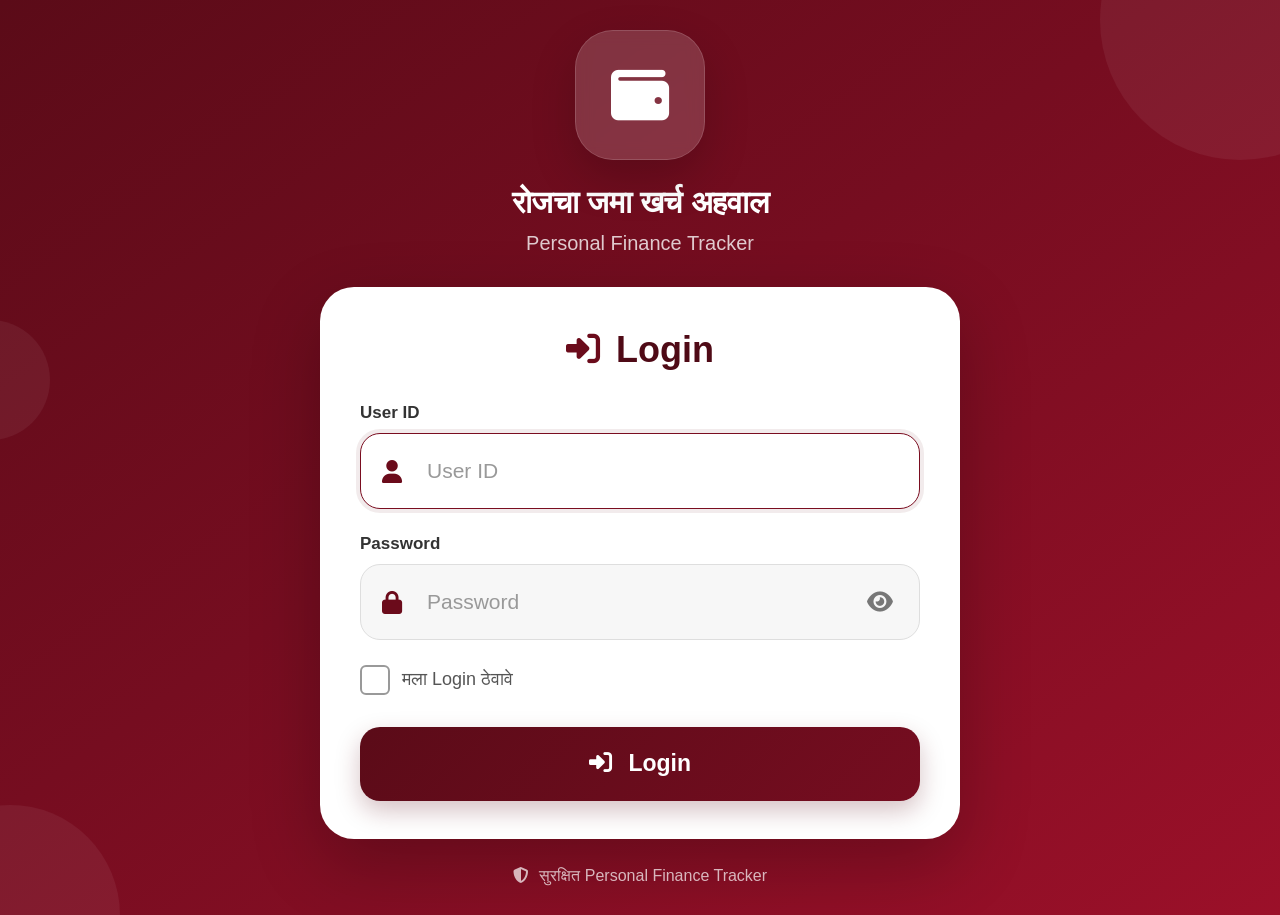
==== index.html @ e356d949 "Change monthBudget to totalBudget in index.html" ====
<!DOCTYPE html>
<html lang="mr">

<head>

    <meta charset="UTF-8">

    <meta name="viewport"
          content="width=device-width, initial-scale=1.0">

    <meta name="theme-color"
          content="#5b0b18">

    <meta name="description"
          content="रोजचा जमा खर्च अहवाल - Personal Finance Tracker">

    <title>रोजचा जमा खर्च अहवाल</title>

    <!-- Font Awesome -->
    <link rel="stylesheet"
          href="https://cdnjs.cloudflare.com/ajax/libs/font-awesome/6.5.2/css/all.min.css">

    <!-- CSS -->
    <link rel="stylesheet"
          href="style.css">

    <!-- PWA Manifest -->
    <link rel="manifest"
          href="manifest.json">

    <meta name="theme-color"
          content="#5b0b18">

    <meta name="mobile-web-app-capable"
          content="yes">

    <meta name="apple-mobile-web-app-capable"
          content="yes">

    <meta name="apple-mobile-web-app-status-bar-style"
          content="default">

    <meta name="apple-mobile-web-app-title"
          content="जमा खर्च">

</head>


<body>


<!-- =====================================================
     HEADER
===================================================== -->

<header class="app-header">

    <div class="header-brand">

        <div class="app-logo">

            <i class="fa-solid fa-wallet"></i>

        </div>

        <div>

            <h1>रोजचा जमा खर्च अहवाल</h1>

            <p>वैभव विनायक ठोंबरे</p>

        </div>

    </div>


    <button class="notification-btn"
            onclick="openReminder()">

        <i class="fa-solid fa-bell"></i>

        <span id="notificationDot"></span>

    </button>

</header>



<!-- =====================================================
     MAIN
===================================================== -->

<main class="container">


    <!-- =================================================
         DATE
    ================================================== -->

    <section class="date-card">

        <div>

            <span class="small-label">
                आज
            </span>

            <h2 id="todayDate">
                --
            </h2>

        </div>


        <div class="date-icon">

            <i class="fa-solid fa-calendar-day"></i>

        </div>

    </section>



    <!-- =================================================
         TOTAL BALANCE
    ================================================== -->

    <section class="balance-card">

        <div class="balance-header">

            <span>
                एकूण शिल्लक
            </span>

            <button onclick="toggleBalance()"
                    class="eye-btn">

                <i id="balanceEye"
                   class="fa-solid fa-eye">
                </i>

            </button>

        </div>


        <div id="totalBalance"
             class="balance-value">

            ₹0.00

        </div>


        <div class="balance-row">

            <div>

                <span>
                    <i class="fa-solid fa-arrow-down"></i>
                    एकूण जमा
                </span>

                <strong id="totalIncome">
                    ₹0.00
                </strong>

            </div>


            <div>

                <span>
                    <i class="fa-solid fa-arrow-up"></i>
                    एकूण खर्च
                </span>

                <strong id="totalExpense">
                    ₹0.00
                </strong>

            </div>

        </div>

    </section>



    <!-- =================================================
         TODAY REPORT
    ================================================== -->

    <h3 class="section-title">
        आजचा अहवाल
    </h3>


    <section class="summary-grid">

        <div class="summary-card expense-card">

            <div class="summary-icon">

                <i class="fa-solid fa-arrow-up"></i>

            </div>

            <div>

                <span>
                    आजचा खर्च
                </span>

                <strong id="todayExpense">
                    ₹0.00
                </strong>

            </div>

        </div>


l
        <div class="summary-card budget-card">

            <div class="summary-icon">

                <i class="fa-solid fa-chart-pie"></i>

            </div>

            <div>

                <span>
                    या महिन्याचा Budget
                </span>

                <strong id="totalBudget">
                ₹0.00
            </strong>

            </div>

        </div>

    </section>



    <!-- =================================================
         MONTHLY BUDGET
    ================================================== -->

    <section class="budget-card">

        <div class="card-heading">

            <div>

                <span class="small-label">
                    चालू महिना
                </span>

                <h3>
                    मासिक बजेट
                </h3>

            </div>

            <i class="fa-solid fa-wallet"></i>

        </div>


        <div class="budget-numbers">

            <div>

                <span>
                    Budget
                </span>

                <strong id="budgetAmount">
                    ₹0
                </strong>

            </div>


            <div>

                <span>
                    खर्च
                </span>

                <strong id="budgetSpent">
                    ₹0
                </strong>

            </div>


            <div>

                <span>
                    बाकी
                </span>

                <strong id="budgetRemaining">
                    ₹0
                </strong>

            </div>

        </div>


        <div class="progress-container">

            <div id="budgetProgress"
                 class="progress-bar">

            </div>

        </div>


        <div class="budget-footer">

            <span id="budgetPercentage">
                0% वापरले
            </span>

            <button onclick="goToBudget()">

                Budget पहा

                <i class="fa-solid fa-chevron-right"></i>

            </button>

        </div>

    </section>



    <!-- =================================================
         QUICK ACTIONS
    ================================================== -->

    <h3 class="section-title">
        जलद नोंद
    </h3>


    <section class="quick-actions">


        <button class="quick-btn income-btn"
                onclick="goToIncome()">

            <i class="fa-solid fa-plus"></i>

            <span>
                जमा नोंदवा
            </span>

        </button>


        <button class="quick-btn expense-btn"
                onclick="goToExpense()">

            <i class="fa-solid fa-minus"></i>

            <span>
                खर्च नोंदवा
            </span>

        </button>


        <button class="quick-btn budget-btn"
                onclick="goToBudget()">

            <i class="fa-solid fa-bullseye"></i>

            <span>
                Budget ठरवा
            </span>

        </button>
<!-- WORK PLAN -->

<button class="quick-btn work-plan-btn"
        onclick="goToWorkPlan()">

    <i class="fa-solid fa-calendar-check"></i>

    <span>
        Work Plan
    </span>

</button>
    </section>



    <!-- =================================================
         ACCOUNTS
    ================================================== -->

    <div class="section-heading">

        <h3 class="section-title">
            माझी खाती
        </h3>

        <button onclick="goToAccounts()">

            सर्व पहा

            <i class="fa-solid fa-chevron-right"></i>

        </button>

    </div>


    <section id="accountSummary"
             class="account-grid">

        <div class="empty-card">

            <i class="fa-solid fa-building-columns"></i>

            <p>
                खाते जोडलेले नाही.
            </p>

            <button onclick="goToAccounts()">
                खाते जोडा
            </button>

        </div>

    </section>



    <!-- =================================================
         RECENT TRANSACTIONS
    ================================================== -->

    <div class="section-heading">

        <h3 class="section-title">
            अलीकडील व्यवहार
        </h3>

        <button onclick="goToTransactions()">

            सर्व पहा

            <i class="fa-solid fa-chevron-right"></i>

        </button>

    </div>


    <section id="recentTransactions"
             class="transactions-list">

        <div class="empty-card">

            <i class="fa-solid fa-receipt"></i>

            <p>
                अजून कोणतेही व्यवहार नाहीत.
            </p>

        </div>

    </section>



    <!-- =================================================
         REMINDER
    ================================================== -->

    <section id="reminderCard"
             class="reminder-card">

        <div class="reminder-icon">

            <i class="fa-solid fa-bell"></i>

        </div>


        <div class="reminder-content">

            <strong>
                आजचा खर्च नोंदवला का?
            </strong>

            <p>
                रोजचा खर्च वेळेवर नोंदवा.
            </p>

        </div>


        <button onclick="goToExpense()">
            नोंदवा
        </button>

    </section>


</main>



<!--
    App Owner
    वैभव विनायक ठोंबरे
-->



<!-- =====================================================
     BOTTOM NAVIGATION
===================================================== -->

<nav class="bottom-nav">


    <button class="nav-item active"
            onclick="goHome()">

        <i class="fa-solid fa-house"></i>

        <span>
            मुख्यपृष्ठ
        </span>

    </button>


    <!-- BUDGET -->

    <button class="nav-item"
            onclick="goToBudget()">

        <i class="fa-solid fa-bullseye"></i>

        <span>
            Budget
        </span>

    </button>


    <!-- ADD -->

    <button class="nav-add"
            onclick="showAddMenu()">

        <i class="fa-solid fa-plus"></i>

    </button>


    <!-- REPORT -->

    <button class="nav-item"
            onclick="goToReports()">

        <i class="fa-solid fa-chart-pie"></i>

        <span>
            Report
        </span>

    </button>


    <!-- SETTINGS -->

    <button class="nav-item"
            onclick="goToSettings()">

        <i class="fa-solid fa-gear"></i>

        <span>
            सेटिंग
        </span>

    </button>


</nav>



<!-- =====================================================
     ADD MENU
===================================================== -->

<div id="addMenu"
     class="add-menu-overlay"
     onclick="closeAddMenu(event)">


    <div class="add-menu"
         onclick="event.stopPropagation()">


        <div class="add-menu-header">

            <h3>
                नवीन नोंद
            </h3>

            <button onclick="closeAddMenu()">

                <i class="fa-solid fa-xmark"></i>

            </button>

        </div>


        <button class="menu-income"
                onclick="goToIncome()">

            <i class="fa-solid fa-arrow-down"></i>

            जमा नोंदवा

        </button>


        <button class="menu-expense"
                onclick="goToExpense()">

            <i class="fa-solid fa-arrow-up"></i>

            खर्च नोंदवा

        </button>


    </div>

</div>



<!-- =====================================================
     APP JS
===================================================== -->

<script src="app.js"></script>
<script>

function goToWorkPlan() {
    window.location.href = "work-plan.html";
}

</script>

</body>

</html>
---- style.css ----
/* =====================================================
   रोजचा जमा खर्च अहवाल
   MAIN STYLE
===================================================== */

:root {

    --primary: #5b0b18;
    --primary-dark: #3f0710;
    --primary-light: #8a1a2a;

    --income: #16803c;
    --expense: #c62828;
    --saving: #1565c0;
    --budget: #7b1fa2;

    --bg: #f6f6f8;
    --white: #ffffff;

    --text: #222;
    --muted: #777;

    --border: #e7e7e7;

    --shadow:
        0 4px 15px rgba(0,0,0,0.08);

}


* {

    box-sizing: border-box;

    margin: 0;

    padding: 0;

}


body {

    font-family:
        "Noto Sans Devanagari",
        "Noto Sans",
        Arial,
        sans-serif;

    background: var(--bg);

    color: var(--text);

    padding-bottom: 85px;

}


button {

    font-family: inherit;

    cursor: pointer;

    border: none;

}


.container {

    width: 100%;

    max-width: 900px;

    margin: auto;

    padding: 15px;

}



/* =====================================================
   HEADER
===================================================== */

.app-header {

    background: var(--primary);

    color: white;

    min-height: 70px;

    padding: 12px 16px;

    display: flex;

    align-items: center;

    justify-content: space-between;

    position: sticky;

    top: 0;

    z-index: 100;

    box-shadow:
        0 3px 10px rgba(0,0,0,0.18);

}


.header-brand {

    display: flex;

    align-items: center;

    gap: 12px;

}


.app-logo {

    width: 45px;

    height: 45px;

    border-radius: 12px;

    background: rgba(255,255,255,0.15);

    display: flex;

    align-items: center;

    justify-content: center;

    font-size: 22px;

}


.header-brand h1 {

    font-size: 18px;

    line-height: 1.3;

}


.header-brand p {

    font-size: 11px;

    opacity: 0.8;

}


.notification-btn {

    width: 42px;

    height: 42px;

    border-radius: 50%;

    color: white;

    background: rgba(255,255,255,0.12);

    font-size: 18px;

    position: relative;

}


#notificationDot {

    position: absolute;

    top: 7px;

    right: 8px;

    width: 8px;

    height: 8px;

    background: #ff5252;

    border-radius: 50%;

    display: none;

}



/* =====================================================
   DATE CARD
===================================================== */

.date-card {

    background: white;

    border-radius: 16px;

    padding: 16px;

    margin-bottom: 15px;

    display: flex;

    align-items: center;

    justify-content: space-between;

    box-shadow: var(--shadow);

}


.small-label {

    color: var(--muted);

    font-size: 12px;

}


.date-card h2 {

    font-size: 18px;

    margin-top: 3px;

}


.date-icon {

    width: 45px;

    height: 45px;

    border-radius: 12px;

    background: #f4e9eb;

    color: var(--primary);

    display: flex;

    align-items: center;

    justify-content: center;

    font-size: 20px;

}



/* =====================================================
   BALANCE CARD
===================================================== */

.balance-card {

    background:
        linear-gradient(
            135deg,
            var(--primary),
            var(--primary-light)
        );

    color: white;

    border-radius: 20px;

    padding: 20px;

    box-shadow: var(--shadow);

}


.balance-header {

    display: flex;

    justify-content: space-between;

    align-items: center;

    font-size: 14px;

}


.eye-btn {

    background: transparent;

    color: white;

    font-size: 17px;

}


.balance-value {

    font-size: 32px;

    font-weight: 700;

    margin: 10px 0 18px;

}


.balance-row {

    display: grid;

    grid-template-columns: 1fr 1fr;

    gap: 10px;

}


.balance-row div {

    background: rgba(255,255,255,0.12);

    border-radius: 12px;

    padding: 10px;

}


.balance-row span {

    display: block;

    font-size: 11px;

    opacity: 0.85;

}


.balance-row strong {

    display: block;

    margin-top: 4px;

    font-size: 15px;

}



/* =====================================================
   SECTION TITLE
===================================================== */

.section-title {

    font-size: 17px;

    margin: 20px 0 10px;

}


.section-heading {

    display: flex;

    align-items: center;

    justify-content: space-between;

}


.section-heading .section-title {

    margin-bottom: 10px;

}


.section-heading button {

    background: transparent;

    color: var(--primary);

    font-size: 12px;

}



/* =====================================================
   SUMMARY GRID
===================================================== */

.summary-grid {

    display: grid;

    grid-template-columns:
        repeat(2, 1fr);

    gap: 12px;

}


.summary-card {

    background: white;

    border-radius: 16px;

    padding: 14px;

    display: flex;

    align-items: center;

    gap: 10px;

    box-shadow: var(--shadow);

}


.summary-icon {

    width: 40px;

    height: 40px;

    border-radius: 11px;

    display: flex;

    align-items: center;

    justify-content: center;

}


.summary-card span {

    display: block;

    color: var(--muted);

    font-size: 11px;

}


.summary-card strong {

    display: block;

    margin-top: 4px;

    font-size: 16px;

}


.income-card .summary-icon {

    background: #e8f5ed;

    color: var(--income);

}


.expense-card .summary-icon {

    background: #fdeaea;

    color: var(--expense);

}


.saving-card .summary-icon {

    background: #e8f0fc;

    color: var(--saving);

}


.budget-card .summary-icon {

    background: #f3e8f8;

    color: var(--budget);

}



/* =====================================================
   MONTHLY BUDGET
===================================================== */

.budget-card {

    background: white;

    border-radius: 18px;

    padding: 17px;

    margin-top: 20px;

    box-shadow: var(--shadow);

}


.card-heading {

    display: flex;

    justify-content: space-between;

    align-items: center;

}


.card-heading h3 {

    font-size: 18px;

    margin-top: 2px;

}


.card-heading > i {

    font-size: 24px;

    color: var(--budget);

}


.budget-numbers {

    display: grid;

    grid-template-columns:
        repeat(3, 1fr);

    gap: 8px;

    margin: 18px 0;

}


.budget-numbers div {

    background: #f8f8f8;

    padding: 10px;

    border-radius: 10px;

}


.budget-numbers span {

    display: block;

    color: var(--muted);

    font-size: 11px;

}


.budget-numbers strong {

    display: block;

    margin-top: 4px;

    font-size: 14px;

}


.progress-container {

    width: 100%;

    height: 9px;

    background: #eee;

    border-radius: 20px;

    overflow: hidden;

}


.progress-bar {

    width: 0%;

    height: 100%;

    background: var(--budget);

    border-radius: 20px;

    transition: width 0.3s;

}


.budget-footer {

    display: flex;

    justify-content: space-between;

    align-items: center;

    margin-top: 10px;

    font-size: 11px;

    color: var(--muted);

}


.budget-footer button {

    background: transparent;

    color: var(--primary);

    font-weight: 600;

}



/* =====================================================
   QUICK ACTIONS
===================================================== */

.quick-actions {

    display: grid;

    grid-template-columns:
        repeat(3, 1fr);

    gap: 10px;

}


.quick-btn {

    min-height: 85px;

    border-radius: 16px;

    background: white;

    box-shadow: var(--shadow);

    display: flex;

    flex-direction: column;

    align-items: center;

    justify-content: center;

    gap: 8px;

    font-size: 13px;

    font-weight: 600;

}


.quick-btn i {

    font-size: 23px;

}


.income-btn {

    color: var(--income);

}


.expense-btn {

    color: var(--expense);

}


.budget-btn {

    color: var(--budget);

}



/* =====================================================
   ACCOUNTS
===================================================== */

.account-grid {

    display: grid;

    grid-template-columns:
        repeat(2, 1fr);

    gap: 10px;

}


.account-card {

    background: white;

    padding: 14px;

    border-radius: 15px;

    box-shadow: var(--shadow);

}


.account-card .account-name {

    font-size: 13px;

    color: var(--muted);

}


.account-card .account-balance {

    font-size: 18px;

    font-weight: 700;

    margin-top: 5px;

}


.empty-card {

    background: white;

    border-radius: 16px;

    padding: 25px;

    text-align: center;

    box-shadow: var(--shadow);

    grid-column: 1 / -1;

}


.empty-card i {

    font-size: 30px;

    color: #aaa;

    margin-bottom: 10px;

}


.empty-card p {

    color: var(--muted);

    font-size: 13px;

    margin-bottom: 12px;

}


.empty-card button {

    background: var(--primary);

    color: white;

    padding: 9px 15px;

    border-radius: 8px;

}



/* =====================================================
   TRANSACTIONS
===================================================== */

.transactions-list {

    display: flex;

    flex-direction: column;

    gap: 8px;

}


.transaction-item {

    background: white;

    border-radius: 14px;

    padding: 12px;

    display: flex;

    align-items: center;

    gap: 10px;

    box-shadow: var(--shadow);

}


.transaction-icon {

    width: 40px;

    height: 40px;

    border-radius: 10px;

    display: flex;

    align-items: center;

    justify-content: center;

}


.transaction-details {

    flex: 1;

}


.transaction-details strong {

    display: block;

    font-size: 13px;

}


.transaction-details span {

    display: block;

    font-size: 10px;

    color: var(--muted);

    margin-top: 3px;

}


.transaction-amount {

    font-size: 14px;

    font-weight: 700;

}



/* =====================================================
   REMINDER
===================================================== */

.reminder-card {

    margin-top: 20px;

    background: #fff7e6;

    border: 1px solid #f4dca7;

    border-radius: 16px;

    padding: 14px;

    display: flex;

    align-items: center;

    gap: 10px;

}


.reminder-icon {

    width: 42px;

    height: 42px;

    border-radius: 12px;

    background: #ffe5a8;

    color: #a66a00;

    display: flex;

    align-items: center;

    justify-content: center;

}


.reminder-content {

    flex: 1;

}


.reminder-content strong {

    display: block;

    font-size: 13px;

}


.reminder-content p {

    color: #777;

    font-size: 11px;

    margin-top: 3px;

}


.reminder-card button {

    background: var(--primary);

    color: white;

    border-radius: 8px;

    padding: 8px 12px;

    font-size: 11px;

}



/* =====================================================
   BOTTOM NAVIGATION
===================================================== */

.bottom-nav {

    position: fixed;

    bottom: 0;

    left: 0;

    right: 0;

    height: 70px;

    background: white;

    border-top: 1px solid var(--border);

    display: grid;

    grid-template-columns:
        1fr 1fr 1fr 1fr 1fr;

    align-items: center;

    z-index: 200;

}


.nav-item {

    background: transparent;

    color: #777;

    display: flex;

    flex-direction: column;

    align-items: center;

    justify-content: center;

    gap: 4px;

    font-size: 10px;

}


.nav-item i {

    font-size: 18px;

}


.nav-item.active {

    color: var(--primary);

}


.nav-add {

    width: 52px;

    height: 52px;

    border-radius: 50%;

    background: var(--primary);

    color: white;

    margin: auto;

    font-size: 22px;

    box-shadow:
        0 5px 15px rgba(91,11,24,0.35);

}



/* =====================================================
   ADD MENU
===================================================== */

.add-menu-overlay {

    position: fixed;

    inset: 0;

    background: rgba(0,0,0,0.45);

    display: none;

    align-items: flex-end;

    justify-content: center;

    z-index: 500;

}


.add-menu-overlay.show {

    display: flex;

}


.add-menu {

    background: white;

    width: 100%;

    max-width: 500px;

    border-radius:
        22px 22px 0 0;

    padding: 20px;

    animation:
        slideUp 0.25s ease;

}


@keyframes slideUp {

    from {

        transform: translateY(100%);

    }

    to {

        transform: translateY(0);

    }

}


.add-menu-header {

    display: flex;

    justify-content: space-between;

    align-items: center;

    margin-bottom: 15px;

}


.add-menu-header h3 {

    font-size: 18px;

}


.add-menu-header button {

    background: #f3f3f3;

    width: 35px;

    height: 35px;

    border-radius: 50%;

}


.add-menu > button {

    width: 100%;

    padding: 15px;

    border-radius: 12px;

    margin-top: 8px;

    font-size: 15px;

    font-weight: 600;

}


.menu-income {

    background: #eaf6ee;

    color: var(--income);

}


.menu-expense {

    background: #fdeaea;

    color: var(--expense);

}



/* =====================================================
   MOBILE
===================================================== */

@media (max-width: 480px) {


    .header-brand h1 {

        font-size: 16px;

    }


    .header-brand p {

        font-size: 10px;

    }


    .balance-value {

        font-size: 28px;

    }


    .summary-card {

        padding: 11px;

    }


    .summary-card strong {

        font-size: 14px;

    }


    .quick-btn {

        min-height: 75px;

        font-size: 11px;

    }


}



/* =====================================================
   TABLET / DESKTOP
===================================================== */

@media (min-width: 700px) {


    .summary-grid {

        grid-template-columns:
            repeat(4, 1fr);

    }


    .account-grid {

        grid-template-columns:
            repeat(3, 1fr);

    }


    .container {

        padding: 25px;

    }

}

/* =====================================================
   INCOME PAGE
===================================================== */

.form-container {

    width: 100%;
    max-width: 650px;
    margin: auto;
    padding: 18px;

}


.page-intro {

    background: white;
    border-radius: 18px;
    padding: 16px;
    display: flex;
    align-items: center;
    gap: 12px;
    box-shadow: var(--shadow);
    margin-bottom: 15px;

}


.page-intro h2 {

    font-size: 19px;

}


.page-intro p {

    color: var(--muted);
    font-size: 12px;
    margin-top: 3px;

}


.page-intro-icon {

    width: 50px;
    height: 50px;
    border-radius: 14px;
    display: flex;
    align-items: center;
    justify-content: center;
    font-size: 22px;

}


.income-intro {

    background: #e8f5ed;
    color: var(--income);

}


.income-summary {

    display: grid;
    grid-template-columns: repeat(3, 1fr);
    gap: 8px;
    margin-bottom: 15px;

}


.income-summary > div {

    background: white;
    border-radius: 14px;
    padding: 12px;
    box-shadow: var(--shadow);

}


.income-summary span {

    display: block;
    color: var(--muted);
    font-size: 10px;

}


.income-summary strong {

    display: block;
    color: var(--income);
    font-size: 14px;
    margin-top: 5px;

}


.form-card {

    background: white;
    border-radius: 18px;
    padding: 18px;
    box-shadow: var(--shadow);

}


.form-group {

    margin-bottom: 17px;

}


.form-group label {

    display: block;
    font-size: 13px;
    font-weight: 600;
    margin-bottom: 7px;

}


.form-group label i {

    color: var(--primary);
    margin-right: 5px;

}


.form-group label span {

    color: var(--expense);

}


.form-group input,
.form-group select,
.form-group textarea {

    width: 100%;
    border: 1px solid var(--border);
    border-radius: 10px;
    padding: 12px;
    font-family: inherit;
    font-size: 14px;
    background: white;
    outline: none;

}


.form-group input:focus,
.form-group select:focus,
.form-group textarea:focus {

    border-color: var(--primary);

}


.amount-input {

    display: flex;
    align-items: center;
    border: 1px solid var(--border);
    border-radius: 10px;
    overflow: hidden;

}


.amount-input span {

    padding-left: 13px;
    font-weight: 700;
    color: var(--income);

}


.amount-input input {

    border: none;
    border-radius: 0;

}


.form-group small {

    display: block;
    color: var(--muted);
    font-size: 10px;
    margin-top: 5px;

}


.save-income-btn {

    width: 100%;
    background: var(--income);
    color: white;
    padding: 14px;
    border-radius: 11px;
    font-size: 15px;
    font-weight: 700;
    margin-top: 5px;

}


.reset-btn {

    width: 100%;
    background: #f3f3f3;
    color: #555;
    padding: 12px;
    border-radius: 11px;
    font-size: 13px;
    margin-top: 8px;

}


.last-saved {

    background: #eaf7ee;
    border: 1px solid #b9e2c6;
    border-radius: 14px;
    margin-top: 15px;
    padding: 13px;
    display: flex;
    align-items: center;
    gap: 10px;
    color: var(--income);

}


.last-saved > i {

    font-size: 25px;

}


.last-saved strong {

    display: block;
    font-size: 13px;

}


.last-saved p {

    color: #666;
    font-size: 11px;
    margin-top: 3px;

}


.income-add {

    background: var(--income);

}


@media (max-width: 480px) {

    .income-summary {

        grid-template-columns: 1fr;

    }

}
/* =====================================================
   EXPENSE PAGE
===================================================== */

.expense-intro {

    background: #fdeaea;
    color: var(--expense);

}


.expense-summary {

    display: grid;
    grid-template-columns: repeat(3, 1fr);
    gap: 8px;
    margin-bottom: 15px;

}


.expense-summary > div {

    background: white;
    border-radius: 14px;
    padding: 12px;
    box-shadow: var(--shadow);

}


.expense-summary span {

    display: block;
    color: var(--muted);
    font-size: 10px;

}


.expense-summary strong {

    display: block;
    color: var(--expense);
    font-size: 14px;
    margin-top: 5px;

}


.expense-rupee {

    color: var(--expense) !important;

}


.save-expense-btn {

    width: 100%;
    background: var(--expense);
    color: white;
    padding: 14px;
    border-radius: 11px;
    font-size: 15px;
    font-weight: 700;
    margin-top: 5px;

}


.expense-last-saved {

    background: #fff0f0;
    border-color: #efb8b8;
    color: var(--expense);

}


.expense-add {

    background: var(--expense);

}


@media (max-width: 480px) {

    .expense-summary {

        grid-template-columns: 1fr;

    }

}
/* =====================================================
   ACCOUNTS PAGE
===================================================== */

.account-intro {

    background: #f1e9fb;
    color: #6a3d9a;

}


.account-total-card {

    background: white;
    border-radius: 18px;
    padding: 18px;
    text-align: center;
    box-shadow: var(--shadow);
    margin-bottom: 15px;

}


.account-total-card span {

    display: block;
    color: var(--muted);
    font-size: 12px;

}


.account-total-card strong {

    display: block;
    color: var(--primary);
    font-size: 27px;
    margin-top: 7px;

}


.add-account-btn {

    width: 100%;
    border: none;
    background: var(--primary);
    color: white;
    padding: 14px;
    border-radius: 12px;
    font-size: 14px;
    font-weight: 700;
    margin-bottom: 15px;

}


.add-account-btn i {

    margin-right: 7px;

}


.account-form-card {

    margin-bottom: 18px;

}


.form-section-title {

    display: flex;
    justify-content: space-between;
    align-items: center;
    margin-bottom: 18px;

}


.form-section-title h3 {

    font-size: 16px;

}


.close-form-btn {

    border: none;
    background: #f5f5f5;
    width: 34px;
    height: 34px;
    border-radius: 50%;
    color: #555;

}


.save-account-btn {

    width: 100%;
    background: var(--primary);
    color: white;
    padding: 14px;
    border-radius: 11px;
    font-size: 14px;
    font-weight: 700;

}


.accounts-section {

    margin-top: 18px;

}


.section-heading {

    display: flex;
    justify-content: space-between;
    align-items: center;
    margin-bottom: 10px;

}


.section-heading h3 {

    font-size: 15px;

}


.section-heading h3 i {

    color: var(--primary);
    margin-right: 5px;

}


.section-heading span {

    font-size: 11px;
    color: var(--muted);

}


.accounts-list {

    display: flex;
    flex-direction: column;
    gap: 12px;

}


.account-card {

    background: white;
    border-radius: 17px;
    padding: 15px;
    box-shadow: var(--shadow);

}


.account-card-top {

    display: flex;
    align-items: center;
    gap: 11px;

}


.account-icon {

    width: 45px;
    height: 45px;
    border-radius: 13px;
    background: #f4edf8;
    color: var(--primary);
    display: flex;
    align-items: center;
    justify-content: center;
    font-size: 19px;
    flex-shrink: 0;

}


.account-info {

    flex: 1;
    min-width: 0;

}


.account-info h3 {

    font-size: 14px;
    margin-bottom: 3px;

}


.account-info span {

    font-size: 10px;
    color: var(--muted);

}


.account-actions {

    display: flex;
    gap: 5px;

}


.account-actions button {

    width: 32px;
    height: 32px;
    border: none;
    border-radius: 8px;
    background: #f5f5f5;
    color: #555;

}


.account-actions button:hover {

    background: #eee;

}


.account-balance {

    margin-top: 14px;
    padding-top: 12px;
    border-top: 1px solid #eee;

}


.account-balance span {

    display: block;
    color: var(--muted);
    font-size: 10px;

}


.account-balance strong {

    display: block;
    font-size: 21px;
    margin-top: 3px;

}


.account-balance strong.positive {

    color: var(--income);

}


.account-balance strong.negative {

    color: var(--expense);

}


.account-card-bottom {

    display: flex;
    justify-content: space-between;
    gap: 10px;
    margin-top: 10px;
    font-size: 9px;
    color: var(--muted);

}


.account-card-bottom span:last-child {

    text-align: right;

}


.empty-accounts {

    background: white;
    border-radius: 17px;
    padding: 35px 20px;
    text-align: center;
    box-shadow: var(--shadow);

}


.empty-accounts i {

    font-size: 35px;
    color: #bbb;
    margin-bottom: 12px;

}


.empty-accounts h3 {

    font-size: 14px;

}


.empty-accounts p {

    color: var(--muted);
    font-size: 11px;
    margin-top: 5px;

}


.account-add {

    background: var(--primary);

}

/* =====================================================
   TRANSACTIONS PAGE
===================================================== */

.transaction-intro {

    background: #f2eafa;
    color: var(--primary);

}


.transaction-summary {

    display: grid;
    grid-template-columns: repeat(3, 1fr);
    gap: 8px;
    margin-bottom: 15px;

}


.transaction-summary-card {

    background: white;
    border-radius: 14px;
    padding: 12px;
    box-shadow: var(--shadow);

}


.transaction-summary-card span {

    display: block;
    font-size: 10px;
    color: var(--muted);

}


.transaction-summary-card strong {

    display: block;
    font-size: 14px;
    margin-top: 5px;

}


.income-summary strong {

    color: var(--income);

}


.expense-summary-card strong {

    color: var(--expense);

}


.balance-summary strong {

    color: var(--primary);

}


.transaction-filter-card {

    background: white;
    border-radius: 17px;
    padding: 15px;
    box-shadow: var(--shadow);
    margin-bottom: 18px;

}


.transaction-filter-actions {

    display: flex;
    gap: 8px;
    margin-top: 5px;

}


.apply-filter-btn,
.clear-filter-btn {

    flex: 1;
    border: none;
    padding: 12px;
    border-radius: 10px;
    font-size: 12px;
    font-weight: 700;

}


.apply-filter-btn {

    background: var(--primary);
    color: white;

}


.clear-filter-btn {

    background: #f2f2f2;
    color: #555;

}


.transaction-result-header {

    display: flex;
    justify-content: space-between;
    align-items: center;
    margin-bottom: 10px;

}


.transaction-result-header h3 {

    font-size: 15px;

}


.transaction-result-header h3 i {

    color: var(--primary);
    margin-right: 5px;

}


.transaction-result-header span {

    color: var(--muted);
    font-size: 10px;

}


.transactions-list {

    display: flex;
    flex-direction: column;
    gap: 10px;

}


.transaction-card {

    background: white;
    border-radius: 15px;
    padding: 13px;
    box-shadow: var(--shadow);

}


.transaction-card-top {

    display: flex;
    align-items: center;
    gap: 10px;

}


.transaction-type-icon {

    width: 42px;
    height: 42px;
    border-radius: 12px;
    display: flex;
    align-items: center;
    justify-content: center;
    flex-shrink: 0;

}


.transaction-type-icon.income {

    background: #e8f7ed;
    color: var(--income);

}


.transaction-type-icon.expense {

    background: #fdeaea;
    color: var(--expense);

}


.transaction-info {

    flex: 1;
    min-width: 0;

}


.transaction-info h4 {

    font-size: 13px;
    margin-bottom: 3px;

}


.transaction-info p {

    font-size: 10px;
    color: var(--muted);
    margin: 2px 0;

}


.transaction-amount {

    text-align: right;

}


.transaction-amount strong {

    display: block;
    font-size: 14px;

}


.transaction-amount strong.income {

    color: var(--income);

}


.transaction-amount strong.expense {

    color: var(--expense);

}


.transaction-date {

    font-size: 9px;
    color: var(--muted);
    margin-top: 4px;

}


.transaction-card-bottom {

    border-top: 1px solid #eee;
    margin-top: 10px;
    padding-top: 8px;
    display: flex;
    justify-content: space-between;
    gap: 10px;
    font-size: 9px;
    color: var(--muted);

}


.transaction-actions {

    display: flex;
    gap: 5px;

}


.transaction-actions button {

    border: none;
    width: 30px;
    height: 30px;
    border-radius: 8px;
    background: #f4f4f4;

}


.transaction-actions .delete-btn {

    color: var(--expense);

}


.empty-transactions {

    background: white;
    border-radius: 17px;
    padding: 35px 20px;
    text-align: center;
    box-shadow: var(--shadow);

}


.empty-transactions i {

    font-size: 35px;
    color: #bbb;
    margin-bottom: 12px;

}


.empty-transactions h3 {

    font-size: 14px;

}


.empty-transactions p {

    color: var(--muted);
    font-size: 11px;
    margin-top: 5px;

}


.quick-add-menu {

    position: fixed;
    right: 18px;
    bottom: 75px;
    z-index: 100;

}


.quick-add-menu button {

    display: block;
    width: 145px;
    border: none;
    background: white;
    padding: 12px;
    margin-top: 7px;
    border-radius: 10px;
    box-shadow: var(--shadow);
    text-align: left;
    font-size: 12px;

}


.quick-add-menu button i {

    margin-right: 7px;

}


@media (max-width: 480px) {

    .transaction-summary {

        grid-template-columns: 1fr;

    }

}
/* =====================================================
   MONTHLY BUDGET
===================================================== */

.budget-intro {

    background: #f1e9fb;
    color: var(--primary);

}


.budget-month-card {

    background: white;
    border-radius: 17px;
    padding: 15px;
    box-shadow: var(--shadow);
    margin-bottom: 12px;

}


.load-budget-btn {

    width: 100%;
    border: none;
    background: #f3edf7;
    color: var(--primary);
    padding: 11px;
    border-radius: 10px;
    font-weight: 700;
    font-size: 12px;

}


.budget-planned-card {

    background: white;
    border-radius: 17px;
    padding: 15px;
    box-shadow: var(--shadow);
    display: flex;
    align-items: center;
    gap: 12px;
    margin-bottom: 12px;

}


.budget-card-icon {

    width: 45px;
    height: 45px;
    border-radius: 13px;
    background: #f3edf7;
    color: var(--primary);
    display: flex;
    align-items: center;
    justify-content: center;
    font-size: 19px;

}


.budget-planned-content {

    flex: 1;

}


.budget-planned-content > span {

    display: block;
    font-size: 11px;
    color: var(--muted);
    margin-bottom: 5px;

}


.planned-money-input {

    display: flex;
    align-items: center;
    gap: 5px;

}


.planned-money-input span {

    font-weight: 700;
    color: var(--primary);

}


.planned-money-input input {

    border: none;
    outline: none;
    width: 100%;
    font-size: 20px;
    font-weight: 700;

}


.budget-summary {

    display: grid;
    grid-template-columns: repeat(2, 1fr);
    gap: 9px;
    margin-bottom: 12px;

}


.budget-summary-card {

    background: white;
    border-radius: 15px;
    padding: 13px;
    box-shadow: var(--shadow);

}


.budget-summary-card span {

    display: block;
    font-size: 10px;
    color: var(--muted);

}


.budget-summary-card strong {

    display: block;
    font-size: 17px;
    margin-top: 5px;
    color: var(--primary);

}


.budget-summary-card .expense-text {

    color: var(--expense);

}


.budget-summary-card .remaining-text {

    color: var(--income);

}


.budget-alert-card {

    background: white;
    border-radius: 17px;
    padding: 15px;
    box-shadow: var(--shadow);
    margin-bottom: 15px;

}


.budget-alert-title h3 {

    font-size: 14px;

}


.budget-alert-title h3 i {

    color: #d99a00;
    margin-right: 5px;

}


.budget-alert-title p {

    color: var(--muted);
    font-size: 10px;
    margin-top: 4px;

}


.alert-setting-row {

    display: flex;
    justify-content: space-between;
    align-items: center;
    margin-top: 13px;

}


.alert-setting-row label {

    font-size: 12px;
    font-weight: 600;

}


.alert-setting-row select {

    width: 100px;

}


.budget-category-section {

    margin-top: 5px;

}


.section-subtitle {

    color: var(--muted);
    font-size: 10px;
    margin-top: 3px;

}


.add-category-btn {

    border: none;
    background: var(--primary);
    color: white;
    padding: 9px 11px;
    border-radius: 9px;
    font-size: 10px;
    font-weight: 700;

}


.budget-categories-list {

    display: flex;
    flex-direction: column;
    gap: 10px;
    margin-top: 12px;

}


.budget-category-card {

    background: white;
    border-radius: 16px;
    padding: 13px;
    box-shadow: var(--shadow);

}


.budget-category-top {

    display: flex;
    align-items: center;
    gap: 10px;

}


.budget-category-icon {

    width: 40px;
    height: 40px;
    border-radius: 11px;
    background: #f4edf8;
    color: var(--primary);
    display: flex;
    align-items: center;
    justify-content: center;

}


.budget-category-info {

    flex: 1;

}


.budget-category-info h4 {

    font-size: 12px;
    margin-bottom: 3px;

}


.budget-category-info p {

    font-size: 9px;
    color: var(--muted);

}


.budget-category-amount {

    text-align: right;

}


.budget-category-amount strong {

    display: block;
    font-size: 13px;
    color: var(--primary);

}


.budget-category-amount span {

    display: block;
    font-size: 8px;
    color: var(--muted);
    margin-top: 2px;

}


.budget-progress {

    height: 7px;
    background: #eeeeee;
    border-radius: 10px;
    overflow: hidden;
    margin-top: 11px;

}


.budget-progress-bar {

    height: 100%;
    width: 0%;
    border-radius: 10px;
    background: var(--primary);
    transition: width .3s ease;

}


.budget-category-bottom {

    display: flex;
    justify-content: space-between;
    margin-top: 7px;
    font-size: 9px;
    color: var(--muted);

}


.budget-category-bottom .over-budget {

    color: var(--expense);
    font-weight: 700;

}


.budget-category-bottom .safe-budget {

    color: var(--income);
    font-weight: 700;

}


.category-form-card {

    background: white;
    border-radius: 17px;
    padding: 15px;
    box-shadow: var(--shadow);
    margin-top: 12px;

}


.save-category-btn {

    width: 100%;
    border: none;
    background: var(--primary);
    color: white;
    padding: 12px;
    border-radius: 10px;
    font-size: 12px;
    font-weight: 700;

}


.save-budget-btn {

    width: 100%;
    border: none;
    background: var(--primary);
    color: white;
    padding: 14px;
    border-radius: 12px;
    margin-top: 18px;
    font-size: 13px;
    font-weight: 700;

}


.budget-status-message {

    padding: 13px;
    border-radius: 11px;
    margin-top: 10px;
    text-align: center;
    font-size: 11px;
    font-weight: 600;

}


.budget-status-message.success {

    background: #e8f7ed;
    color: #16813d;

}


.budget-status-message.warning {

    background: #fff5dc;
    color: #9b6a00;

}


.budget-status-message.danger {

    background: #fdeaea;
    color: #c62828;

}


@media (max-width: 480px) {

    .budget-summary {

        grid-template-columns: 1fr 1fr;

    }

}
/* =========================================================
   SETTINGS PAGE
========================================================= */

.settings-page {

    max-width: 900px;

    margin: 0 auto;

    padding: 20px;

}


.settings-card {

    background: #ffffff;

    border-radius: 16px;

    padding: 18px;

    margin-bottom: 16px;

    box-shadow:
        0 3px 12px rgba(
            0,
            0,
            0,
            0.08
        );

}


.settings-card-title {

    display: flex;

    align-items: center;

    gap: 14px;

}


.settings-icon {

    width: 52px;

    height: 52px;

    border-radius: 14px;

    display: flex;

    align-items: center;

    justify-content: center;

    background: #f6e9ec;

    color: #5b0b18;

    font-size: 22px;

}


.settings-card-title h3 {

    margin: 0;

    color: #333;

}


.settings-card-title p {

    margin: 5px 0 0;

    color: #777;

    font-size: 13px;

}


.settings-section-title {

    display: flex;

    align-items: center;

    gap: 9px;

    margin: 0 0 14px;

    color: #5b0b18;

}


.settings-description {

    color: #666;

    font-size: 14px;

    line-height: 1.5;

}


.settings-summary-grid {

    display: grid;

    grid-template-columns:
        repeat(
            3,
            1fr
        );

    gap: 10px;

}


.settings-summary-item {

    background: #faf7f8;

    border-radius: 12px;

    padding: 14px;

    text-align: center;

}


.settings-summary-item i {

    display: block;

    color: #5b0b18;

    margin-bottom: 7px;

}


.settings-summary-item span {

    display: block;

    font-size: 12px;

    color: #777;

}


.settings-summary-item strong {

    display: block;

    font-size: 20px;

    margin-top: 5px;

    color: #333;

}


.settings-action {

    width: 100%;

    min-height: 48px;

    border: none;

    border-radius: 10px;

    margin-top: 10px;

    padding: 12px 15px;

    display: flex;

    align-items: center;

    justify-content: center;

    gap: 10px;

    cursor: pointer;

    font-size: 15px;

    font-weight: 600;

    text-decoration: none;

    box-sizing: border-box;

}


.settings-action.primary {

    background: #5b0b18;

    color: white;

}


.settings-action.secondary {

    background: #f1e5e8;

    color: #5b0b18;

}


.settings-action.danger {

    background: #fdeaea;

    color: #c62828;

}


.settings-hint {

    display: block;

    margin-top: 10px;

    color: #888;

}


.settings-danger-note {

    display: block;

    margin-top: 10px;

    color: #c62828;

}


.setting-row {

    display: flex;

    align-items: center;

    justify-content: space-between;

    gap: 15px;

}


.setting-row strong {

    display: block;

}


.setting-row span {

    display: block;

    margin-top: 4px;

    color: #777;

    font-size: 12px;

}


.switch {

    position: relative;

    width: 52px;

    height: 28px;

    flex-shrink: 0;

}


.switch input {

    opacity: 0;

    width: 0;

    height: 0;

}


.slider {

    position: absolute;

    inset: 0;

    cursor: pointer;

    background: #ccc;

    border-radius: 30px;

    transition: 0.3s;

}


.slider::before {

    content: "";

    position: absolute;

    width: 22px;

    height: 22px;

    left: 3px;

    top: 3px;

    background: white;

    border-radius: 50%;

    transition: 0.3s;

}


.switch input:checked + .slider {

    background: #5b0b18;

}


.switch input:checked + .slider::before {

    transform:
        translateX(24px);

}


.settings-status {

    margin-top: 14px;

    padding: 10px;

    border-radius: 8px;

    background: #f5f5f5;

    color: #777;

    font-size: 13px;

}


.settings-status.active {

    background: #eaf6ee;

    color: #16803c;

}


.settings-menu-grid {

    display: grid;

    grid-template-columns:
        repeat(
            3,
            1fr
        );

    gap: 10px;

}


.settings-menu-grid button {

    border: none;

    background: #faf7f8;

    border-radius: 10px;

    padding: 13px 8px;

    cursor: pointer;

    color: #5b0b18;

    font-weight: 600;

}


.settings-menu-grid i {

    display: block;

    margin-bottom: 6px;

}


.settings-footer {

    text-align: center;

    padding: 25px 10px;

    color: #777;

    font-size: 13px;

}


.settings-footer i {

    color: #5b0b18;

    margin-right: 5px;

}


.settings-footer span {

    display: block;

    margin-top: 5px;

    font-size: 11px;

}


@media (
    max-width: 600px
) {

    .settings-page {

        padding: 12px;

    }


    .settings-summary-grid {

        grid-template-columns:
            repeat(
                3,
                1fr
            );

    }


    .settings-summary-item {

        padding: 10px 5px;

    }


    .settings-menu-grid {

        grid-template-columns:
            repeat(
                2,
                1fr
            );

    }

}
/* =========================================================
   TRANSACTIONS PAGE
   रोजचा जमा खर्च अहवाल
   DESIGN ONLY
   Compatible with existing app.js / transactions.js
========================================================= */


/* =========================================================
   PAGE CONTAINER
========================================================= */

.page-container {
    max-width: 1100px;
    margin: 0 auto;
    padding: 18px 16px 100px;
}


/* =========================================================
   SUMMARY GRID
========================================================= */

.summary-grid {
    display: grid;
    grid-template-columns: repeat(3, 1fr);
    gap: 14px;
    margin-bottom: 18px;
}


.summary-card {
    display: flex;
    align-items: center;
    gap: 12px;

    background: #ffffff;
    border: 1px solid #eeeeee;

    border-radius: 16px;

    padding: 16px;

    box-shadow: 0 4px 14px rgba(0, 0, 0, 0.06);

    min-height: 86px;

    transition:
        transform 0.2s ease,
        box-shadow 0.2s ease;
}


.summary-card:hover {
    transform: translateY(-2px);

    box-shadow:
        0 7px 20px rgba(0, 0, 0, 0.09);
}


.summary-icon {
    width: 46px;
    height: 46px;

    min-width: 46px;

    border-radius: 13px;

    display: flex;
    align-items: center;
    justify-content: center;

    font-size: 19px;
}


.summary-card span {
    display: block;

    font-size: 13px;

    color: #777;

    margin-bottom: 4px;
}


.summary-card strong {
    display: block;

    font-size: 20px;

    font-weight: 700;

    color: #222;
}


/* Income */

.income-card .summary-icon {
    background: #e8f7ef;
    color: #18864b;
}


/* Expense */

.expense-card .summary-icon {
    background: #fdecec;
    color: #c62828;
}


/* Balance */

.balance-card .summary-icon {
    background: #f4e8ec;
    color: #5b0b18;
}


/* =========================================================
   CONTENT CARD
========================================================= */

.content-card {
    background: #ffffff;

    border: 1px solid #eeeeee;

    border-radius: 18px;

    padding: 20px;

    margin-bottom: 22px;

    box-shadow:
        0 4px 16px rgba(0, 0, 0, 0.05);
}


/* =========================================================
   SECTION TITLE
========================================================= */

.section-title {
    display: flex;
    justify-content: space-between;
    align-items: center;

    margin-bottom: 18px;
}


.section-title h2 {
    margin: 0;

    font-size: 19px;

    color: #222;
}


.section-title p {
    margin: 5px 0 0;

    color: #777;

    font-size: 13px;
}


/* =========================================================
   FORM
========================================================= */

.form-grid {
    display: grid;

    grid-template-columns:
        repeat(4, 1fr);

    gap: 13px;
}


.form-group {
    margin-bottom: 14px;
}


.form-grid .form-group {
    margin-bottom: 0;
}


.form-group label {
    display: block;

    font-size: 13px;

    font-weight: 600;

    color: #444;

    margin-bottom: 7px;
}


.form-group label i {
    color: #5b0b18;

    margin-right: 4px;
}


.form-group input,
.form-group select {
    width: 100%;

    box-sizing: border-box;

    min-height: 44px;

    padding: 10px 12px;

    border: 1px solid #dcdcdc;

    border-radius: 10px;

    background: #ffffff;

    color: #222;

    font-size: 14px;

    outline: none;

    transition:
        border-color 0.2s ease,
        box-shadow 0.2s ease;
}


.form-group input:focus,
.form-group select:focus {

    border-color: #5b0b18;

    box-shadow:
        0 0 0 3px rgba(91, 11, 24, 0.10);
}


/* Search */

#transactionSearch {
    min-height: 46px;

    border-radius: 12px;
}


/* =========================================================
   FILTER ACTIONS
========================================================= */

.filter-actions {

    display: flex;

    gap: 10px;

    margin-top: 16px;
}


.btn {

    border: none;

    border-radius: 10px;

    min-height: 42px;

    padding: 9px 16px;

    font-size: 14px;

    font-weight: 600;

    cursor: pointer;

    display: inline-flex;

    align-items: center;

    justify-content: center;

    gap: 7px;

    transition:
        transform 0.15s ease,
        opacity 0.15s ease,
        box-shadow 0.15s ease;
}


.btn:active {
    transform: scale(0.97);
}


.btn-primary {

    background: #5b0b18;

    color: #ffffff;

    box-shadow:
        0 3px 9px rgba(91, 11, 24, 0.20);
}


.btn-primary:hover {
    opacity: 0.92;
}


.btn-secondary {

    background: #f1f1f1;

    color: #444;
}


.btn-secondary:hover {
    background: #e7e7e7;
}


.btn-danger {

    background: #c62828;

    color: #ffffff;

    box-shadow:
        0 3px 9px rgba(198, 40, 40, 0.18);
}


.btn-danger:hover {
    opacity: 0.92;
}


/* =========================================================
   TRANSACTION LIST HEADER
========================================================= */

.transaction-list-header {

    display: flex;

    align-items: center;

    gap: 10px;

    margin: 4px 0 14px;
}


.transaction-list-header > div {

    flex: 1;
}


.transaction-list-header h2 {

    margin: 0;

    font-size: 19px;

    color: #222;
}


.transaction-list-header span {

    display: block;

    margin-top: 3px;

    color: #777;

    font-size: 12px;
}


/* =========================================================
   TRANSACTION LIST
========================================================= */

.transaction-list {

    display: flex;

    flex-direction: column;

    gap: 10px;
}


/* =========================================================
   TRANSACTION CARD
   This supports dynamically generated transaction items
========================================================= */

.transaction-item,
.transaction-card {

    background: #ffffff;

    border: 1px solid #eeeeee;

    border-radius: 14px;

    padding: 14px 15px;

    display: flex;

    align-items: center;

    gap: 13px;

    box-shadow:
        0 3px 12px rgba(0, 0, 0, 0.045);

    transition:
        transform 0.2s ease,
        box-shadow 0.2s ease;
}


.transaction-item:hover,
.transaction-card:hover {

    transform: translateY(-1px);

    box-shadow:
        0 6px 17px rgba(0, 0, 0, 0.07);
}


/* Transaction icon */

.transaction-icon {

    width: 44px;

    height: 44px;

    min-width: 44px;

    border-radius: 12px;

    display: flex;

    align-items: center;

    justify-content: center;

    font-size: 17px;
}


.transaction-income .transaction-icon,
.income-transaction .transaction-icon {

    background: #e8f7ef;

    color: #18864b;
}


.transaction-expense .transaction-icon,
.expense-transaction .transaction-icon {

    background: #fdecec;

    color: #c62828;
}


/* Transaction content */

.transaction-details {

    flex: 1;

    min-width: 0;
}


.transaction-details h3 {

    margin: 0;

    font-size: 15px;

    font-weight: 650;

    color: #222;

    white-space: nowrap;

    overflow: hidden;

    text-overflow: ellipsis;
}


.transaction-details p {

    margin: 4px 0 0;

    font-size: 12px;

    color: #777;
}


.transaction-amount {

    font-size: 16px;

    font-weight: 700;

    white-space: nowrap;
}


.transaction-income .transaction-amount,
.income-transaction .transaction-amount {

    color: #18864b;
}


.transaction-expense .transaction-amount,
.expense-transaction .transaction-amount {

    color: #c62828;
}


/* Delete button */

.transaction-delete,
.delete-transaction {

    width: 36px;

    height: 36px;

    border: none;

    border-radius: 9px;

    background: #fff0f0;

    color: #c62828;

    cursor: pointer;

    display: flex;

    align-items: center;

    justify-content: center;

    transition: 0.2s ease;
}


.transaction-delete:hover,
.delete-transaction:hover {

    background: #c62828;

    color: #ffffff;
}


/* =========================================================
   EMPTY STATE
========================================================= */

.empty-state {

    background: #ffffff;

    border: 1px dashed #d8d8d8;

    border-radius: 18px;

    padding: 38px 20px;

    text-align: center;

    color: #666;
}


.empty-icon {

    width: 62px;

    height: 62px;

    margin: 0 auto 14px;

    border-radius: 18px;

    display: flex;

    align-items: center;

    justify-content: center;

    background: #f4e8ec;

    color: #5b0b18;

    font-size: 25px;
}


.empty-state h3 {

    margin: 0;

    color: #333;

    font-size: 17px;
}


.empty-state p {

    margin: 7px 0 18px;

    font-size: 13px;

    color: #777;
}


.empty-actions {

    display: flex;

    justify-content: center;

    gap: 10px;

    flex-wrap: wrap;
}


/* =========================================================
   DELETE MODAL
========================================================= */

.modal-overlay {

    position: fixed;

    inset: 0;

    z-index: 9999;

    background:
        rgba(0, 0, 0, 0.55);

    display: flex;

    align-items: center;

    justify-content: center;

    padding: 18px;
}


.modal-card {

    width: 100%;

    max-width: 390px;

    background: #ffffff;

    border-radius: 20px;

    padding: 25px 20px;

    text-align: center;

    box-shadow:
        0 18px 50px rgba(0, 0, 0, 0.22);

    animation: modalIn 0.18s ease-out;
}


@keyframes modalIn {

    from {
        opacity: 0;
        transform: scale(0.94) translateY(8px);
    }

    to {
        opacity: 1;
        transform: scale(1) translateY(0);
    }

}


.modal-icon {

    width: 58px;

    height: 58px;

    margin: 0 auto 14px;

    border-radius: 16px;

    display: flex;

    align-items: center;

    justify-content: center;

    background: #fff0f0;

    color: #c62828;

    font-size: 23px;
}


.modal-card h3 {

    margin: 0;

    color: #222;

    font-size: 18px;
}


.modal-card p {

    margin: 8px 0 20px;

    color: #777;

    font-size: 13px;

    line-height: 1.5;
}


.modal-actions {

    display: flex;

    justify-content: center;

    gap: 10px;
}


/* =========================================================
   BOTTOM NAVIGATION
========================================================= */

.bottom-nav {

    position: fixed;

    left: 0;

    right: 0;

    bottom: 0;

    z-index: 1000;

    height: 66px;

    background: rgba(255, 255, 255, 0.97);

    border-top: 1px solid #e5e5e5;

    display: grid;

    grid-template-columns:
        repeat(5, 1fr);

    box-shadow:
        0 -4px 15px rgba(0, 0, 0, 0.06);

    backdrop-filter: blur(10px);
}


.nav-item {

    border: none;

    background: transparent;

    color: #777;

    cursor: pointer;

    display: flex;

    flex-direction: column;

    align-items: center;

    justify-content: center;

    gap: 4px;

    font-size: 11px;

    transition: 0.2s ease;
}


.nav-item i {

    font-size: 18px;
}


.nav-item span {

    font-size: 10px;

    font-weight: 600;
}


.nav-item.active {

    color: #5b0b18;

    font-weight: 700;
}


.nav-item.active i {

    transform: translateY(-1px);
}


/* =========================================================
   TABLET
========================================================= */

@media (max-width: 850px) {

    .form-grid {

        grid-template-columns:
            repeat(2, 1fr);
    }

}


/* =========================================================
   MOBILE
========================================================= */

@media (max-width: 600px) {

    .page-container {

        padding:
            14px 12px 92px;
    }


    .summary-grid {

        grid-template-columns:
            1fr;

        gap: 10px;
    }


    .summary-card {

        min-height: 70px;

        padding: 13px;
    }


    .summary-icon {

        width: 42px;

        height: 42px;

        min-width: 42px;
    }


    .summary-card strong {

        font-size: 18px;
    }


    .content-card {

        padding: 15px;

        border-radius: 15px;
    }


    .section-title h2 {

        font-size: 17px;
    }


    .form-grid {

        grid-template-columns:
            1fr;

        gap: 0;
    }


    .form-grid .form-group {

        margin-bottom: 13px;
    }


    .filter-actions {

        display: grid;

        grid-template-columns:
            1fr 1fr;
    }


    .transaction-list-header {

        flex-wrap: wrap;

        gap: 7px;
    }


    .transaction-list-header > div {

        width: 100%;

        flex-basis: 100%;

        margin-bottom: 4px;
    }


    .transaction-list-header .btn {

        flex: 1;
    }


    .transaction-item,
    .transaction-card {

        padding: 12px;

        gap: 9px;
    }


    .transaction-icon {

        width: 40px;

        height: 40px;

        min-width: 40px;
    }


    .transaction-details h3 {

        font-size: 14px;
    }


    .transaction-amount {

        font-size: 14px;
    }


    .empty-state {

        padding:
            32px 15px;
    }


    .empty-actions {

        display: grid;

        grid-template-columns:
            1fr;

        max-width: 250px;

        margin: auto;
    }


    .bottom-nav {

        height: 62px;
    }


    .nav-item i {

        font-size: 17px;
    }


    .nav-item span {

        font-size: 9px;
    }

}


/* =========================================================
   SMALL MOBILE
========================================================= */

@media (max-width: 380px) {

    .page-container {

        padding-left: 9px;

        padding-right: 9px;
    }


    .summary-card {

        padding: 11px;
    }


    .summary-card strong {

        font-size: 17px;
    }


    .transaction-list-header .btn {

        font-size: 12px;

        padding-left: 9px;

        padding-right: 9px;
    }

}


/* =========================================================
   DARK MODE COMPATIBILITY
   If existing app supports dark mode
========================================================= */

@media (prefers-color-scheme: dark) {

    body.dark-mode .summary-card,
    body.dark-mode .content-card,
    body.dark-mode .transaction-item,
    body.dark-mode .transaction-card,
    body.dark-mode .empty-state,
    body.dark-mode .modal-card {

        background: #1f1f1f;

        border-color: #333;
    }


    body.dark-mode .summary-card strong,
    body.dark-mode .section-title h2,
    body.dark-mode .transaction-list-header h2,
    body.dark-mode .transaction-details h3,
    body.dark-mode .modal-card h3 {

        color: #f1f1f1;
    }


    body.dark-mode .form-group input,
    body.dark-mode .form-group select {

        background: #252525;

        color: #ffffff;

        border-color: #444;
    }


    body.dark-mode .bottom-nav {

        background: #1d1d1d;

        border-color: #333;
    }

}
/* =========================================================
   LOGIN PAGE
========================================================= */

.login-page {

    min-height: 100vh;

    margin: 0;

    display: flex;

    align-items: center;

    justify-content: center;

    background:
        linear-gradient(
            135deg,
            #5b0b18,
            #8b1428
        );

    padding: 20px;

    box-sizing: border-box;

}


/* CONTAINER */

.login-container {

    width: 100%;

    max-width: 420px;

    text-align: center;

}


/* LOGO */

.login-logo {

    display: flex;

    justify-content: center;

    margin-bottom: 14px;

}


.login-logo-icon {

    width: 82px;

    height: 82px;

    border-radius: 24px;

    background: rgba(
        255,
        255,
        255,
        0.16
    );

    display: flex;

    align-items: center;

    justify-content: center;

    color: white;

    font-size: 38px;

    box-shadow:
        0 12px 30px
        rgba(
            0,
            0,
            0,
            0.20
        );

}


/* TITLE */

.login-container h1 {

    margin: 0;

    color: white;

    font-size: 25px;

    font-weight: 700;

}


.login-subtitle {

    color: rgba(
        255,
        255,
        255,
        0.75
    );

    margin:
        6px
        0
        22px;

    font-size: 14px;

}


/* CARD */

.login-card {

    background: white;

    border-radius: 24px;

    padding: 28px 24px;

    box-shadow:
        0 20px 50px
        rgba(
            0,
            0,
            0,
            0.25
        );

    text-align: left;

}


.login-card h2 {

    margin:
        0
        0
        24px;

    color: #5b0b18;

    text-align: center;

    font-size: 22px;

}


.login-card h2 i {

    margin-right: 7px;

}


/* INPUT GROUP */

.login-input-group {

    margin-bottom: 18px;

}


.login-input-group label {

    display: block;

    margin-bottom: 7px;

    color: #333;

    font-size: 14px;

    font-weight: 600;

}


/* INPUT */

.login-input {

    display: flex;

    align-items: center;

    background: #f7f7f8;

    border: 1px solid #e3e3e3;

    border-radius: 12px;

    min-height: 50px;

    padding:
        0
        13px;

    box-sizing: border-box;

}


.login-input:focus-within {

    border-color: #5b0b18;

    box-shadow:
        0 0 0 3px
        rgba(
            91,
            11,
            24,
            0.08
        );

}


.login-input > i {

    color: #5b0b18;

    width: 25px;

}


.login-input input {

    flex: 1;

    border: none;

    outline: none;

    background: transparent;

    font-size: 16px;

    min-width: 0;

    color: #222;

}


.login-input input::placeholder {

    color: #999;

}


/* PASSWORD BUTTON */

.password-toggle {

    border: none;

    background: transparent;

    color: #777;

    cursor: pointer;

    font-size: 16px;

    padding: 6px;

}


/* REMEMBER */

.remember-login {

    display: flex;

    align-items: center;

    gap: 8px;

    font-size: 14px;

    color: #555;

    margin:
        4px
        0
        18px;

}


.remember-login input {

    width: 17px;

    height: 17px;

    accent-color: #5b0b18;

}


/* ERROR */

.login-error {

    display: none;

    background: #fff0f0;

    color: #c62828;

    border-radius: 10px;

    padding: 10px 12px;

    margin-bottom: 15px;

    font-size: 13px;

}


.login-error.show {

    display: block;

}


.login-error i {

    margin-right: 5px;

}


/* LOGIN BUTTON */

.login-button {

    width: 100%;

    min-height: 52px;

    border: none;

    border-radius: 13px;

    background: #5b0b18;

    color: white;

    font-size: 17px;

    font-weight: 700;

    cursor: pointer;

    transition:
        transform 0.15s,
        background 0.15s;

}


.login-button:hover {

    background: #720d20;

}


.login-button:active {

    transform: scale(0.98);

}


.login-button i {

    margin-right: 7px;

}


/* FOOTER */

.login-footer {

    color: rgba(
        255,
        255,
        255,
        0.65
    );

    font-size: 12px;

    margin-top: 18px;

}


/* MOBILE */

@media (
    max-width: 480px
) {

    .login-page {

        padding: 15px;

    }


    .login-logo-icon {

        width: 72px;

        height: 72px;

        font-size: 32px;

    }


    .login-container h1 {

        font-size: 22px;

    }


    .login-card {

        padding:
            24px
            18px;

        border-radius: 20px;

    }

}
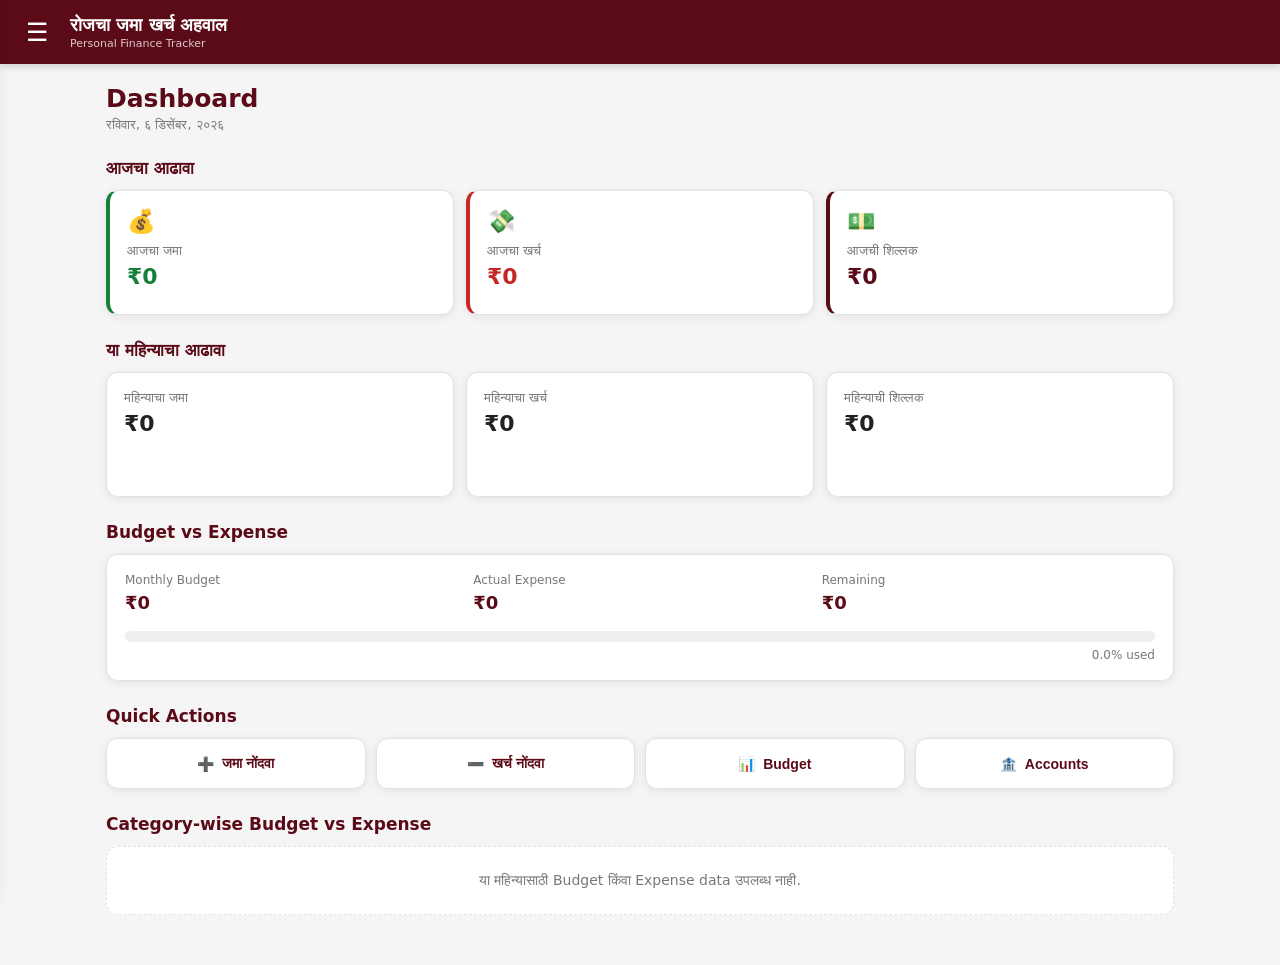
==== commit 1fd5669d: "Update print statement from 'Hello' to 'Goodbye'" ====
--- a/index.html
+++ b/index.html
@@ -2,7 +2,6 @@
 <html lang="mr">
 
 <head>
-
     <meta charset="UTF-8">
 
     <meta name="viewport"
@@ -16,653 +15,658 @@
 
     <title>रोजचा जमा खर्च अहवाल</title>
 
-    <!-- Font Awesome -->
-    <link rel="stylesheet"
-          href="https://cdnjs.cloudflare.com/ajax/libs/font-awesome/6.5.2/css/all.min.css">
-
-    <!-- CSS -->
-    <link rel="stylesheet"
-          href="style.css">
-
-    <!-- PWA Manifest -->
-    <link rel="manifest"
-          href="manifest.json">
-
-    <meta name="theme-color"
-          content="#5b0b18">
-
-    <meta name="mobile-web-app-capable"
-          content="yes">
-
-    <meta name="apple-mobile-web-app-capable"
-          content="yes">
-
-    <meta name="apple-mobile-web-app-status-bar-style"
-          content="default">
-
-    <meta name="apple-mobile-web-app-title"
-          content="जमा खर्च">
-
+    <link rel="stylesheet" href="style.css">
 </head>
 
-
 <body>
 
-
 <!-- =====================================================
-     HEADER
+     APP HEADER
 ===================================================== -->
 
 <header class="app-header">
 
-    <div class="header-brand">
-
-        <div class="app-logo">
-
-            <i class="fa-solid fa-wallet"></i>
-
-        </div>
+    <div class="header-left">
+
+        <button class="menu-btn"
+                id="menuBtn"
+                aria-label="Menu">
+            ☰
+        </button>
 
         <div>
-
-            <h1>रोजचा जमा खर्च अहवाल</h1>
-
-            <p>वैभव विनायक ठोंबरे</p>
-
+            <div class="app-title">
+                रोजचा जमा खर्च अहवाल
+            </div>
+
+            <div class="app-subtitle">
+                Personal Finance Tracker
+            </div>
         </div>
 
     </div>
 
-
-    <button class="notification-btn"
-            onclick="openReminder()">
-
-        <i class="fa-solid fa-bell"></i>
-
-        <span id="notificationDot"></span>
-
-    </button>
-
 </header>
 
 
-
 <!-- =====================================================
-     MAIN
+     SIDE MENU
 ===================================================== -->
 
-<main class="container">
+<div class="menu-overlay"
+     id="menuOverlay"></div>
+
+<aside class="side-menu"
+       id="sideMenu">
+
+    <div class="side-menu-header">
+
+        <div class="side-menu-title">
+            जमा खर्च
+        </div>
+
+        <button class="close-menu"
+                id="closeMenu">
+            ×
+        </button>
+
+    </div>
+
+
+    <nav class="side-nav">
+
+        <button class="nav-item active"
+                data-page="dashboard">
+            <span>🏠</span>
+            <span>Dashboard</span>
+        </button>
+
+        <button class="nav-item"
+                data-page="income">
+            <span>💰</span>
+            <span>जमा</span>
+        </button>
+
+        <button class="nav-item"
+                data-page="expense">
+            <span>💸</span>
+            <span>खर्च</span>
+        </button>
+
+        <button class="nav-item"
+                data-page="budget">
+            <span>📊</span>
+            <span>Budget</span>
+        </button>
+
+        <button class="nav-item"
+                data-page="accounts">
+            <span>🏦</span>
+            <span>Accounts</span>
+        </button>
+
+        <button class="nav-item"
+                data-page="transactions">
+            <span>🔄</span>
+            <span>Transactions</span>
+        </button>
+
+        <button class="nav-item"
+                data-page="reports">
+            <span>📈</span>
+            <span>Reports</span>
+        </button>
+
+        <button class="nav-item"
+                data-page="lending">
+            <span>🤝</span>
+            <span>उधारी</span>
+        </button>
+
+        <button class="nav-item"
+                data-page="workplan">
+            <span>📝</span>
+            <span>Work Plan</span>
+        </button>
+
+        <button class="nav-item"
+                data-page="settings">
+            <span>⚙️</span>
+            <span>Settings</span>
+        </button>
+
+    </nav>
+
+</aside>
+
+
+<!-- =====================================================
+     MAIN CONTENT
+===================================================== -->
+
+<main class="main-container">
 
 
     <!-- =================================================
-         DATE
+         DASHBOARD
     ================================================== -->
 
-    <section class="date-card">
-
-        <div>
-
-            <span class="small-label">
-                आज
-            </span>
-
-            <h2 id="todayDate">
-                --
-            </h2>
-
-        </div>
-
-
-        <div class="date-icon">
-
-            <i class="fa-solid fa-calendar-day"></i>
-
-        </div>
-
-    </section>
-
+    <section id="dashboardPage"
+             class="page active-page">
+
+        <div class="page-heading">
+
+            <div>
+                <h1>Dashboard</h1>
+
+                <p id="currentDate">
+                    आजचा आर्थिक आढावा
+                </p>
+            </div>
+
+        </div>
+
+
+        <!-- TODAY -->
+
+        <div class="section-title">
+            आजचा आढावा
+        </div>
+
+        <div class="summary-grid">
+
+            <div class="summary-card income-card">
+
+                <div class="summary-icon">
+                    💰
+                </div>
+
+                <div class="summary-label">
+                    आजचा जमा
+                </div>
+
+                <div class="summary-value"
+                     id="todayIncome">
+                    ₹0
+                </div>
+
+            </div>
+
+
+            <div class="summary-card expense-card">
+
+                <div class="summary-icon">
+                    💸
+                </div>
+
+                <div class="summary-label">
+                    आजचा खर्च
+                </div>
+
+                <div class="summary-value"
+                     id="todayExpense">
+                    ₹0
+                </div>
+
+            </div>
+
+
+            <div class="summary-card balance-card">
+
+                <div class="summary-icon">
+                    💵
+                </div>
+
+                <div class="summary-label">
+                    आजची शिल्लक
+                </div>
+
+                <div class="summary-value"
+                     id="todayBalance">
+                    ₹0
+                </div>
+
+            </div>
+
+        </div>
+
+
+        <!-- MONTH -->
+
+        <div class="section-title">
+            या महिन्याचा आढावा
+        </div>
+
+        <div class="summary-grid">
+
+            <div class="summary-card">
+
+                <div class="summary-label">
+                    महिन्याचा जमा
+                </div>
+
+                <div class="summary-value"
+                     id="monthIncome">
+                    ₹0
+                </div>
+
+            </div>
+
+
+            <div class="summary-card">
+
+                <div class="summary-label">
+                    महिन्याचा खर्च
+                </div>
+
+                <div class="summary-value"
+                     id="monthExpense">
+                    ₹0
+                </div>
+
+            </div>
+
+
+            <div class="summary-card">
+
+                <div class="summary-label">
+                    महिन्याची शिल्लक
+                </div>
+
+                <div class="summary-value"
+                     id="monthBalance">
+                    ₹0
+                </div>
+
+            </div>
+
+        </div>
+
+
+        <!-- BUDGET -->
+
+        <div class="section-title">
+            Budget vs Expense
+        </div>
+
+        <div class="budget-overview-card">
+
+            <div class="budget-row">
+
+                <div>
+                    <span class="small-label">
+                        Monthly Budget
+                    </span>
+
+                    <strong id="totalBudget">
+                        ₹0
+                    </strong>
+                </div>
+
+                <div>
+                    <span class="small-label">
+                        Actual Expense
+                    </span>
+
+                    <strong id="totalBudgetExpense">
+                        ₹0
+                    </strong>
+                </div>
+
+                <div>
+                    <span class="small-label">
+                        Remaining
+                    </span>
+
+                    <strong id="totalBudgetRemaining">
+                        ₹0
+                    </strong>
+                </div>
+
+            </div>
+
+
+            <div class="progress-container">
+
+                <div class="progress-track">
+
+                    <div class="progress-bar"
+                         id="totalBudgetProgress"
+                         style="width:0%">
+                    </div>
+
+                </div>
+
+                <div class="progress-text"
+                     id="totalBudgetPercent">
+                    0% used
+                </div>
+
+            </div>
+
+        </div>
+
+
+        <!-- QUICK ACTIONS -->
+
+        <div class="section-title">
+            Quick Actions
+        </div>
+
+        <div class="quick-actions">
+
+            <button class="quick-btn"
+                    data-page="income">
+
+                <span>➕</span>
+                <span>जमा नोंदवा</span>
+
+            </button>
+
+            <button class="quick-btn"
+                    data-page="expense">
+
+                <span>➖</span>
+                <span>खर्च नोंदवा</span>
+
+            </button>
+
+            <button class="quick-btn"
+                    data-page="budget">
+
+                <span>📊</span>
+                <span>Budget</span>
+
+            </button>
+
+            <button class="quick-btn"
+                    data-page="accounts">
+
+                <span>🏦</span>
+                <span>Accounts</span>
+
+            </button>
+
+        </div>
+
+
+        <!-- CATEGORY COMPARISON -->
+
+        <div class="section-title">
+            Category-wise Budget vs Expense
+        </div>
+
+        <div id="dashboardCategoryComparison"
+             class="comparison-list">
+
+            <div class="empty-state">
+                Budget आणि Expense data उपलब्ध नाही.
+            </div>
+
+        </div>
+
+    </section>
 
 
     <!-- =================================================
-         TOTAL BALANCE
+         PLACEHOLDER PAGES
     ================================================== -->
 
-    <section class="balance-card">
-
-        <div class="balance-header">
-
-            <span>
-                एकूण शिल्लक
-            </span>
-
-            <button onclick="toggleBalance()"
-                    class="eye-btn">
-
-                <i id="balanceEye"
-                   class="fa-solid fa-eye">
-                </i>
-
+    <section id="incomePage"
+             class="page">
+
+        <div class="page-heading">
+            <h1>जमा</h1>
+            <p>जमा नोंद व्यवस्थापन</p>
+        </div>
+
+        <div class="coming-card">
+            <div class="coming-icon">💰</div>
+            <h2>जमा Module</h2>
+            <p>
+                या module मध्ये जमा entries,
+                amount, date आणि account व्यवस्थापन जोडले जाईल.
+            </p>
+        </div>
+
+    </section>
+
+
+    <section id="expensePage"
+             class="page">
+
+        <div class="page-heading">
+            <h1>खर्च</h1>
+            <p>खर्च नोंद व्यवस्थापन</p>
+        </div>
+
+        <div class="coming-card">
+            <div class="coming-icon">💸</div>
+            <h2>खर्च Module</h2>
+            <p>
+                Category-wise खर्च आणि Budget comparison
+                येथे जोडले जाईल.
+            </p>
+        </div>
+
+    </section>
+
+
+    <section id="budgetPage"
+             class="page">
+
+        <div class="page-heading">
+            <h1>Budget</h1>
+            <p>Monthly Budget Management</p>
+        </div>
+
+        <div class="coming-card">
+            <div class="coming-icon">📊</div>
+            <h2>Budget Module</h2>
+            <p>
+                प्रत्येक category साठी budget आणि
+                actual expense automatic compare केले जाईल.
+            </p>
+        </div>
+
+    </section>
+
+
+    <section id="accountsPage"
+             class="page">
+
+        <div class="page-heading">
+            <h1>Accounts</h1>
+            <p>तुमचे आर्थिक Accounts</p>
+        </div>
+
+        <div id="accountsList"
+             class="accounts-list">
+        </div>
+
+        <button class="primary-btn"
+                id="addAccountBtn">
+            ＋ Add Account
+        </button>
+
+    </section>
+
+
+    <section id="transactionsPage"
+             class="page">
+
+        <div class="page-heading">
+            <h1>Transactions</h1>
+            <p>सर्व जमा आणि खर्च व्यवहार</p>
+        </div>
+
+        <div class="coming-card">
+            <div class="coming-icon">🔄</div>
+            <h2>Transactions Module</h2>
+            <p>
+                सर्व financial transactions साठी
+                Central transaction system वापरले जाईल.
+            </p>
+        </div>
+
+    </section>
+
+
+    <section id="reportsPage"
+             class="page">
+
+        <div class="page-heading">
+            <h1>Reports</h1>
+            <p>आर्थिक अहवाल</p>
+        </div>
+
+        <div class="coming-card">
+            <div class="coming-icon">📈</div>
+            <h2>Reports Module</h2>
+            <p>
+                Daily, Monthly, Yearly आणि
+                Category-wise reports येथे असतील.
+            </p>
+        </div>
+
+    </section>
+
+
+    <section id="lendingPage"
+             class="page">
+
+        <div class="page-heading">
+            <h1>उधारी</h1>
+            <p>Lending & Repayment</p>
+        </div>
+
+        <div class="coming-card">
+            <div class="coming-icon">🤝</div>
+            <h2>उधारी Module</h2>
+            <p>
+                दिलेली / घेतलेली रक्कम आणि
+                date-wise repayment tracking.
+            </p>
+        </div>
+
+    </section>
+
+
+    <section id="workplanPage"
+             class="page">
+
+        <div class="page-heading">
+            <h1>Work Plan</h1>
+            <p>Daily Work Planning</p>
+        </div>
+
+        <div class="coming-card">
+            <div class="coming-icon">📝</div>
+            <h2>Work Plan</h2>
+            <p>
+                Date-wise tasks, priority, time आणि
+                completed checklist.
+            </p>
+        </div>
+
+    </section>
+
+
+    <section id="settingsPage"
+             class="page">
+
+        <div class="page-heading">
+            <h1>Settings</h1>
+            <p>App Settings</p>
+        </div>
+
+        <div class="coming-card">
+            <div class="coming-icon">⚙️</div>
+            <h2>Settings</h2>
+            <p>
+                पुढील modules मध्ये app settings
+                आणि data management जोडले जाईल.
+            </p>
+        </div>
+
+    </section>
+
+</main>
+
+
+<!-- =====================================================
+     ADD ACCOUNT MODAL
+===================================================== -->
+
+<div class="modal-overlay"
+     id="accountModal">
+
+    <div class="modal">
+
+        <div class="modal-header">
+
+            <h2>Add Account</h2>
+
+            <button class="modal-close"
+                    id="closeAccountModal">
+                ×
             </button>
 
         </div>
 
 
-        <div id="totalBalance"
-             class="balance-value">
-
-            ₹0.00
-
-        </div>
-
-
-        <div class="balance-row">
-
-            <div>
-
-                <span>
-                    <i class="fa-solid fa-arrow-down"></i>
-                    एकूण जमा
-                </span>
-
-                <strong id="totalIncome">
-                    ₹0.00
-                </strong>
-
-            </div>
-
-
-            <div>
-
-                <span>
-                    <i class="fa-solid fa-arrow-up"></i>
-                    एकूण खर्च
-                </span>
-
-                <strong id="totalExpense">
-                    ₹0.00
-                </strong>
-
-            </div>
-
-        </div>
-
-    </section>
-
-
-
-    <!-- =================================================
-         TODAY REPORT
-    ================================================== -->
-
-    <h3 class="section-title">
-        आजचा अहवाल
-    </h3>
-
-
-    <section class="summary-grid">
-
-        <div class="summary-card expense-card">
-
-            <div class="summary-icon">
-
-                <i class="fa-solid fa-arrow-up"></i>
-
-            </div>
-
-            <div>
-
-                <span>
-                    आजचा खर्च
-                </span>
-
-                <strong id="todayExpense">
-                    ₹0.00
-                </strong>
-
-            </div>
-
-        </div>
-
-
-l
-        <div class="summary-card budget-card">
-
-            <div class="summary-icon">
-
-                <i class="fa-solid fa-chart-pie"></i>
-
-            </div>
-
-            <div>
-
-                <span>
-                    या महिन्याचा Budget
-                </span>
-
-                <strong id="totalBudget">
-                ₹0.00
-            </strong>
-
-            </div>
-
-        </div>
-
-    </section>
-
-
-
-    <!-- =================================================
-         MONTHLY BUDGET
-    ================================================== -->
-
-    <section class="budget-card">
-
-        <div class="card-heading">
-
-            <div>
-
-                <span class="small-label">
-                    चालू महिना
-                </span>
-
-                <h3>
-                    मासिक बजेट
-                </h3>
-
-            </div>
-
-            <i class="fa-solid fa-wallet"></i>
-
-        </div>
-
-
-        <div class="budget-numbers">
-
-            <div>
-
-                <span>
-                    Budget
-                </span>
-
-                <strong id="budgetAmount">
-                    ₹0
-                </strong>
-
-            </div>
-
-
-            <div>
-
-                <span>
-                    खर्च
-                </span>
-
-                <strong id="budgetSpent">
-                    ₹0
-                </strong>
-
-            </div>
-
-
-            <div>
-
-                <span>
-                    बाकी
-                </span>
-
-                <strong id="budgetRemaining">
-                    ₹0
-                </strong>
-
-            </div>
-
-        </div>
-
-
-        <div class="progress-container">
-
-            <div id="budgetProgress"
-                 class="progress-bar">
-
-            </div>
-
-        </div>
-
-
-        <div class="budget-footer">
-
-            <span id="budgetPercentage">
-                0% वापरले
-            </span>
-
-            <button onclick="goToBudget()">
-
-                Budget पहा
-
-                <i class="fa-solid fa-chevron-right"></i>
-
-            </button>
-
-        </div>
-
-    </section>
-
-
-
-    <!-- =================================================
-         QUICK ACTIONS
-    ================================================== -->
-
-    <h3 class="section-title">
-        जलद नोंद
-    </h3>
-
-
-    <section class="quick-actions">
-
-
-        <button class="quick-btn income-btn"
-                onclick="goToIncome()">
-
-            <i class="fa-solid fa-plus"></i>
-
-            <span>
-                जमा नोंदवा
-            </span>
-
-        </button>
-
-
-        <button class="quick-btn expense-btn"
-                onclick="goToExpense()">
-
-            <i class="fa-solid fa-minus"></i>
-
-            <span>
-                खर्च नोंदवा
-            </span>
-
-        </button>
-
-
-        <button class="quick-btn budget-btn"
-                onclick="goToBudget()">
-
-            <i class="fa-solid fa-bullseye"></i>
-
-            <span>
-                Budget ठरवा
-            </span>
-
-        </button>
-<!-- WORK PLAN -->
-
-<button class="quick-btn work-plan-btn"
-        onclick="goToWorkPlan()">
-
-    <i class="fa-solid fa-calendar-check"></i>
-
-    <span>
-        Work Plan
-    </span>
-
-</button>
-    </section>
-
-
-
-    <!-- =================================================
-         ACCOUNTS
-    ================================================== -->
-
-    <div class="section-heading">
-
-        <h3 class="section-title">
-            माझी खाती
-        </h3>
-
-        <button onclick="goToAccounts()">
-
-            सर्व पहा
-
-            <i class="fa-solid fa-chevron-right"></i>
-
-        </button>
+        <form id="accountForm">
+
+            <div class="form-group">
+
+                <label for="accountName">
+                    Account Name
+                </label>
+
+                <input type="text"
+                       id="accountName"
+                       placeholder="उदा. SBI Bank"
+                       required>
+
+            </div>
+
+
+            <div class="form-group">
+
+                <label for="openingBalance">
+                    Opening Balance
+                </label>
+
+                <input type="number"
+                       id="openingBalance"
+                       min="0"
+                       step="0.01"
+                       value="0"
+                       required>
+
+            </div>
+
+
+            <div class="modal-actions">
+
+                <button type="button"
+                        class="secondary-btn"
+                        id="cancelAccount">
+                    Cancel
+                </button>
+
+                <button type="submit"
+                        class="primary-btn">
+                    Save Account
+                </button>
+
+            </div>
+
+        </form>
 
     </div>
 
-
-    <section id="accountSummary"
-             class="account-grid">
-
-        <div class="empty-card">
-
-            <i class="fa-solid fa-building-columns"></i>
-
-            <p>
-                खाते जोडलेले नाही.
-            </p>
-
-            <button onclick="goToAccounts()">
-                खाते जोडा
-            </button>
-
-        </div>
-
-    </section>
-
-
-
-    <!-- =================================================
-         RECENT TRANSACTIONS
-    ================================================== -->
-
-    <div class="section-heading">
-
-        <h3 class="section-title">
-            अलीकडील व्यवहार
-        </h3>
-
-        <button onclick="goToTransactions()">
-
-            सर्व पहा
-
-            <i class="fa-solid fa-chevron-right"></i>
-
-        </button>
-
-    </div>
-
-
-    <section id="recentTransactions"
-             class="transactions-list">
-
-        <div class="empty-card">
-
-            <i class="fa-solid fa-receipt"></i>
-
-            <p>
-                अजून कोणतेही व्यवहार नाहीत.
-            </p>
-
-        </div>
-
-    </section>
-
-
-
-    <!-- =================================================
-         REMINDER
-    ================================================== -->
-
-    <section id="reminderCard"
-             class="reminder-card">
-
-        <div class="reminder-icon">
-
-            <i class="fa-solid fa-bell"></i>
-
-        </div>
-
-
-        <div class="reminder-content">
-
-            <strong>
-                आजचा खर्च नोंदवला का?
-            </strong>
-
-            <p>
-                रोजचा खर्च वेळेवर नोंदवा.
-            </p>
-
-        </div>
-
-
-        <button onclick="goToExpense()">
-            नोंदवा
-        </button>
-
-    </section>
-
-
-</main>
-
-
-
-<!--
-    App Owner
-    वैभव विनायक ठोंबरे
--->
-
-
-
-<!-- =====================================================
-     BOTTOM NAVIGATION
-===================================================== -->
-
-<nav class="bottom-nav">
-
-
-    <button class="nav-item active"
-            onclick="goHome()">
-
-        <i class="fa-solid fa-house"></i>
-
-        <span>
-            मुख्यपृष्ठ
-        </span>
-
-    </button>
-
-
-    <!-- BUDGET -->
-
-    <button class="nav-item"
-            onclick="goToBudget()">
-
-        <i class="fa-solid fa-bullseye"></i>
-
-        <span>
-            Budget
-        </span>
-
-    </button>
-
-
-    <!-- ADD -->
-
-    <button class="nav-add"
-            onclick="showAddMenu()">
-
-        <i class="fa-solid fa-plus"></i>
-
-    </button>
-
-
-    <!-- REPORT -->
-
-    <button class="nav-item"
-            onclick="goToReports()">
-
-        <i class="fa-solid fa-chart-pie"></i>
-
-        <span>
-            Report
-        </span>
-
-    </button>
-
-
-    <!-- SETTINGS -->
-
-    <button class="nav-item"
-            onclick="goToSettings()">
-
-        <i class="fa-solid fa-gear"></i>
-
-        <span>
-            सेटिंग
-        </span>
-
-    </button>
-
-
-</nav>
-
-
-
-<!-- =====================================================
-     ADD MENU
-===================================================== -->
-
-<div id="addMenu"
-     class="add-menu-overlay"
-     onclick="closeAddMenu(event)">
-
-
-    <div class="add-menu"
-         onclick="event.stopPropagation()">
-
-
-        <div class="add-menu-header">
-
-            <h3>
-                नवीन नोंद
-            </h3>
-
-            <button onclick="closeAddMenu()">
-
-                <i class="fa-solid fa-xmark"></i>
-
-            </button>
-
-        </div>
-
-
-        <button class="menu-income"
-                onclick="goToIncome()">
-
-            <i class="fa-solid fa-arrow-down"></i>
-
-            जमा नोंदवा
-
-        </button>
-
-
-        <button class="menu-expense"
-                onclick="goToExpense()">
-
-            <i class="fa-solid fa-arrow-up"></i>
-
-            खर्च नोंदवा
-
-        </button>
-
-
-    </div>
-
 </div>
-
 
 
 <!-- =====================================================
@@ -670,14 +674,6 @@
 ===================================================== -->
 
 <script src="app.js"></script>
-<script>
-
-function goToWorkPlan() {
-    window.location.href = "work-plan.html";
-}
-
-</script>
 
 </body>
-
 </html>
--- a/style.css
+++ b/style.css
@@ -1,7 +1,8 @@
-/* =====================================================
+/* =========================================================
    रोजचा जमा खर्च अहवाल
+   NEW FOUNDATION
    MAIN STYLE
-===================================================== */
+========================================================= */
 
 :root {
 
@@ -11,5097 +12,1136 @@
 
     --income: #16803c;
     --expense: #c62828;
-    --saving: #1565c0;
-    --budget: #7b1fa2;
-
-    --bg: #f6f6f8;
-    --white: #ffffff;
-
-    --text: #222;
-    --muted: #777;
-
-    --border: #e7e7e7;
+
+    --background: #f5f5f5;
+    --surface: #ffffff;
+    --border: #e2e2e2;
+
+    --text: #222222;
+    --muted: #777777;
 
     --shadow:
-        0 4px 15px rgba(0,0,0,0.08);
-
-}
-
+        0 2px 10px rgba(0, 0, 0, 0.08);
+
+    --radius: 12px;
+}
+
+
+/* =========================================================
+   RESET
+========================================================= */
 
 * {
-
     box-sizing: border-box;
-
     margin: 0;
-
     padding: 0;
-
-}
-
+}
+
+html {
+    scroll-behavior: smooth;
+}
 
 body {
 
     font-family:
+        system-ui,
+        -apple-system,
+        BlinkMacSystemFont,
+        "Segoe UI",
         "Noto Sans Devanagari",
-        "Noto Sans",
-        Arial,
         sans-serif;
 
-    background: var(--bg);
-
+    background: var(--background);
     color: var(--text);
 
-    padding-bottom: 85px;
-
-}
-
-
-button {
-
-    font-family: inherit;
+    min-height: 100vh;
+}
+
+
+/* =========================================================
+   HEADER
+========================================================= */
+
+.app-header {
+
+    height: 64px;
+
+    background: var(--primary);
+    color: #ffffff;
+
+    display: flex;
+    align-items: center;
+
+    padding: 0 16px;
+
+    position: sticky;
+    top: 0;
+
+    z-index: 1000;
+
+    box-shadow:
+        0 2px 8px rgba(0, 0, 0, 0.18);
+}
+
+
+.header-left {
+
+    display: flex;
+    align-items: center;
+
+    gap: 12px;
+}
+
+
+.menu-btn {
+
+    width: 42px;
+    height: 42px;
+
+    border: none;
+    border-radius: 8px;
+
+    background: transparent;
+    color: #ffffff;
+
+    font-size: 25px;
 
     cursor: pointer;
+}
+
+
+.menu-btn:hover {
+    background: rgba(255, 255, 255, 0.12);
+}
+
+
+.app-title {
+
+    font-size: 18px;
+    font-weight: 700;
+
+    line-height: 1.2;
+}
+
+
+.app-subtitle {
+
+    font-size: 11px;
+
+    opacity: 0.78;
+
+    margin-top: 2px;
+}
+
+
+/* =========================================================
+   SIDE MENU
+========================================================= */
+
+.side-menu {
+
+    position: fixed;
+
+    top: 0;
+    left: -290px;
+
+    width: 280px;
+    height: 100vh;
+
+    background: var(--surface);
+
+    z-index: 2000;
+
+    box-shadow:
+        4px 0 15px rgba(0, 0, 0, 0.15);
+
+    transition:
+        left 0.25s ease;
+
+    overflow-y: auto;
+}
+
+
+.side-menu.open {
+    left: 0;
+}
+
+
+.side-menu-header {
+
+    height: 64px;
+
+    background: var(--primary);
+
+    color: #ffffff;
+
+    display: flex;
+
+    align-items: center;
+    justify-content: space-between;
+
+    padding: 0 18px;
+}
+
+
+.side-menu-title {
+
+    font-size: 19px;
+    font-weight: 700;
+}
+
+
+.close-menu {
 
     border: none;
 
-}
-
-
-.container {
+    background: transparent;
+    color: #ffffff;
+
+    font-size: 30px;
+
+    cursor: pointer;
+}
+
+
+.side-nav {
+
+    padding: 10px;
+}
+
+
+.nav-item {
 
     width: 100%;
 
-    max-width: 900px;
-
-    margin: auto;
-
-    padding: 15px;
-
-}
-
-
-
-/* =====================================================
-   HEADER
-===================================================== */
-
-.app-header {
+    display: flex;
+    align-items: center;
+
+    gap: 13px;
+
+    border: none;
+    border-radius: 9px;
+
+    background: transparent;
+
+    padding: 13px 14px;
+
+    margin-bottom: 4px;
+
+    font-size: 15px;
+
+    color: var(--text);
+
+    text-align: left;
+
+    cursor: pointer;
+}
+
+
+.nav-item:hover {
+
+    background:
+        rgba(91, 11, 24, 0.08);
+}
+
+
+.nav-item.active {
 
     background: var(--primary);
-
-    color: white;
-
-    min-height: 70px;
-
-    padding: 12px 16px;
-
-    display: flex;
-
-    align-items: center;
-
-    justify-content: space-between;
-
-    position: sticky;
-
-    top: 0;
-
-    z-index: 100;
-
-    box-shadow:
-        0 3px 10px rgba(0,0,0,0.18);
-
-}
-
-
-.header-brand {
-
-    display: flex;
-
-    align-items: center;
-
-    gap: 12px;
-
-}
-
-
-.app-logo {
-
-    width: 45px;
-
-    height: 45px;
-
-    border-radius: 12px;
-
-    background: rgba(255,255,255,0.15);
-
-    display: flex;
-
-    align-items: center;
-
-    justify-content: center;
-
-    font-size: 22px;
-
-}
-
-
-.header-brand h1 {
-
-    font-size: 18px;
-
-    line-height: 1.3;
-
-}
-
-
-.header-brand p {
-
-    font-size: 11px;
-
-    opacity: 0.8;
-
-}
-
-
-.notification-btn {
-
-    width: 42px;
-
-    height: 42px;
-
-    border-radius: 50%;
-
-    color: white;
-
-    background: rgba(255,255,255,0.12);
-
-    font-size: 18px;
-
-    position: relative;
-
-}
-
-
-#notificationDot {
-
-    position: absolute;
-
-    top: 7px;
-
-    right: 8px;
-
-    width: 8px;
-
-    height: 8px;
-
-    background: #ff5252;
-
-    border-radius: 50%;
+    color: #ffffff;
+    font-weight: 600;
+}
+
+
+.menu-overlay {
+
+    position: fixed;
+
+    inset: 0;
+
+    background:
+        rgba(0, 0, 0, 0.45);
+
+    z-index: 1500;
 
     display: none;
-
-}
-
-
-
-/* =====================================================
-   DATE CARD
-===================================================== */
-
-.date-card {
-
-    background: white;
-
-    border-radius: 16px;
-
-    padding: 16px;
-
-    margin-bottom: 15px;
-
-    display: flex;
-
-    align-items: center;
-
-    justify-content: space-between;
-
-    box-shadow: var(--shadow);
-
-}
-
-
-.small-label {
+}
+
+
+.menu-overlay.show {
+    display: block;
+}
+
+
+/* =========================================================
+   MAIN
+========================================================= */
+
+.main-container {
+
+    width: 100%;
+
+    max-width: 1100px;
+
+    margin: 0 auto;
+
+    padding: 20px 16px 50px;
+}
+
+
+/* =========================================================
+   PAGE
+========================================================= */
+
+.page {
+    display: none;
+}
+
+.page.active-page {
+    display: block;
+}
+
+
+.page-heading {
+
+    margin-bottom: 20px;
+}
+
+
+.page-heading h1 {
+
+    color: var(--primary);
+
+    font-size: 25px;
+
+    margin-bottom: 4px;
+}
+
+
+.page-heading p {
 
     color: var(--muted);
 
-    font-size: 12px;
-
-}
-
-
-.date-card h2 {
-
-    font-size: 18px;
-
-    margin-top: 3px;
-
-}
-
-
-.date-icon {
-
-    width: 45px;
-
-    height: 45px;
-
-    border-radius: 12px;
-
-    background: #f4e9eb;
+    font-size: 13px;
+}
+
+
+/* =========================================================
+   SECTION TITLE
+========================================================= */
+
+.section-title {
+
+    font-size: 17px;
+
+    font-weight: 700;
 
     color: var(--primary);
 
-    display: flex;
-
-    align-items: center;
-
-    justify-content: center;
-
-    font-size: 20px;
-
-}
-
-
-
-/* =====================================================
-   BALANCE CARD
-===================================================== */
-
-.balance-card {
-
-    background:
-        linear-gradient(
-            135deg,
-            var(--primary),
-            var(--primary-light)
-        );
-
-    color: white;
-
-    border-radius: 20px;
-
-    padding: 20px;
-
-    box-shadow: var(--shadow);
-
-}
-
-
-.balance-header {
-
-    display: flex;
-
-    justify-content: space-between;
-
-    align-items: center;
-
-    font-size: 14px;
-
-}
-
-
-.eye-btn {
-
-    background: transparent;
-
-    color: white;
-
-    font-size: 17px;
-
-}
-
-
-.balance-value {
-
-    font-size: 32px;
-
-    font-weight: 700;
-
-    margin: 10px 0 18px;
-
-}
-
-
-.balance-row {
-
-    display: grid;
-
-    grid-template-columns: 1fr 1fr;
-
-    gap: 10px;
-
-}
-
-
-.balance-row div {
-
-    background: rgba(255,255,255,0.12);
-
-    border-radius: 12px;
-
-    padding: 10px;
-
-}
-
-
-.balance-row span {
-
-    display: block;
-
-    font-size: 11px;
-
-    opacity: 0.85;
-
-}
-
-
-.balance-row strong {
-
-    display: block;
-
-    margin-top: 4px;
-
-    font-size: 15px;
-
-}
-
-
-
-/* =====================================================
-   SECTION TITLE
-===================================================== */
-
-.section-title {
-
-    font-size: 17px;
-
-    margin: 20px 0 10px;
-
-}
-
-
-.section-heading {
-
-    display: flex;
-
-    align-items: center;
-
-    justify-content: space-between;
-
-}
-
-
-.section-heading .section-title {
-
-    margin-bottom: 10px;
-
-}
-
-
-.section-heading button {
-
-    background: transparent;
-
-    color: var(--primary);
-
-    font-size: 12px;
-
-}
-
-
-
-/* =====================================================
+    margin:
+
+        25px
+        0
+        12px;
+}
+
+
+/* =========================================================
    SUMMARY GRID
-===================================================== */
+========================================================= */
 
 .summary-grid {
-
-    display: grid;
-
-    grid-template-columns:
-        repeat(2, 1fr);
-
-    gap: 12px;
-
-}
-
-
-.summary-card {
-
-    background: white;
-
-    border-radius: 16px;
-
-    padding: 14px;
-
-    display: flex;
-
-    align-items: center;
-
-    gap: 10px;
-
-    box-shadow: var(--shadow);
-
-}
-
-
-.summary-icon {
-
-    width: 40px;
-
-    height: 40px;
-
-    border-radius: 11px;
-
-    display: flex;
-
-    align-items: center;
-
-    justify-content: center;
-
-}
-
-
-.summary-card span {
-
-    display: block;
-
-    color: var(--muted);
-
-    font-size: 11px;
-
-}
-
-
-.summary-card strong {
-
-    display: block;
-
-    margin-top: 4px;
-
-    font-size: 16px;
-
-}
-
-
-.income-card .summary-icon {
-
-    background: #e8f5ed;
-
-    color: var(--income);
-
-}
-
-
-.expense-card .summary-icon {
-
-    background: #fdeaea;
-
-    color: var(--expense);
-
-}
-
-
-.saving-card .summary-icon {
-
-    background: #e8f0fc;
-
-    color: var(--saving);
-
-}
-
-
-.budget-card .summary-icon {
-
-    background: #f3e8f8;
-
-    color: var(--budget);
-
-}
-
-
-
-/* =====================================================
-   MONTHLY BUDGET
-===================================================== */
-
-.budget-card {
-
-    background: white;
-
-    border-radius: 18px;
-
-    padding: 17px;
-
-    margin-top: 20px;
-
-    box-shadow: var(--shadow);
-
-}
-
-
-.card-heading {
-
-    display: flex;
-
-    justify-content: space-between;
-
-    align-items: center;
-
-}
-
-
-.card-heading h3 {
-
-    font-size: 18px;
-
-    margin-top: 2px;
-
-}
-
-
-.card-heading > i {
-
-    font-size: 24px;
-
-    color: var(--budget);
-
-}
-
-
-.budget-numbers {
 
     display: grid;
 
     grid-template-columns:
         repeat(3, 1fr);
 
-    gap: 8px;
-
-    margin: 18px 0;
-
-}
-
-
-.budget-numbers div {
-
-    background: #f8f8f8;
-
-    padding: 10px;
-
-    border-radius: 10px;
-
-}
-
-
-.budget-numbers span {
-
-    display: block;
+    gap: 12px;
+}
+
+
+.summary-card {
+
+    background: var(--surface);
+
+    border-radius: var(--radius);
+
+    padding: 17px;
+
+    box-shadow: var(--shadow);
+
+    border: 1px solid var(--border);
+
+    min-height: 125px;
+}
+
+
+.summary-icon {
+
+    font-size: 23px;
+
+    margin-bottom: 8px;
+}
+
+
+.summary-label {
 
     color: var(--muted);
 
-    font-size: 11px;
-
-}
-
-
-.budget-numbers strong {
-
-    display: block;
-
-    margin-top: 4px;
-
-    font-size: 14px;
-
-}
-
-
-.progress-container {
-
-    width: 100%;
-
-    height: 9px;
-
-    background: #eee;
-
-    border-radius: 20px;
-
-    overflow: hidden;
-
-}
-
-
-.progress-bar {
-
-    width: 0%;
-
-    height: 100%;
-
-    background: var(--budget);
-
-    border-radius: 20px;
-
-    transition: width 0.3s;
-
-}
-
-
-.budget-footer {
-
-    display: flex;
-
-    justify-content: space-between;
-
-    align-items: center;
-
-    margin-top: 10px;
-
-    font-size: 11px;
-
-    color: var(--muted);
-
-}
-
-
-.budget-footer button {
-
-    background: transparent;
-
+    font-size: 13px;
+
+    margin-bottom: 5px;
+}
+
+
+.summary-value {
+
+    font-size: 22px;
+
+    font-weight: 800;
+}
+
+
+.income-card {
+
+    border-left:
+        4px solid var(--income);
+}
+
+
+.income-card .summary-value {
+    color: var(--income);
+}
+
+
+.expense-card {
+
+    border-left:
+        4px solid var(--expense);
+}
+
+
+.expense-card .summary-value {
+    color: var(--expense);
+}
+
+
+.balance-card {
+
+    border-left:
+        4px solid var(--primary);
+}
+
+
+.balance-card .summary-value {
     color: var(--primary);
-
-    font-weight: 600;
-
-}
-
-
-
-/* =====================================================
-   QUICK ACTIONS
-===================================================== */
-
-.quick-actions {
+}
+
+
+/* =========================================================
+   BUDGET OVERVIEW
+========================================================= */
+
+.budget-overview-card {
+
+    background: var(--surface);
+
+    border: 1px solid var(--border);
+
+    border-radius: var(--radius);
+
+    padding: 18px;
+
+    box-shadow: var(--shadow);
+}
+
+
+.budget-row {
 
     display: grid;
 
     grid-template-columns:
         repeat(3, 1fr);
 
+    gap: 15px;
+
+    margin-bottom: 18px;
+}
+
+
+.budget-row > div {
+
+    display: flex;
+
+    flex-direction: column;
+
+    gap: 5px;
+}
+
+
+.small-label {
+
+    font-size: 12px;
+
+    color: var(--muted);
+}
+
+
+.budget-row strong {
+
+    font-size: 18px;
+
+    color: var(--primary);
+}
+
+
+.progress-container {
+    width: 100%;
+}
+
+
+.progress-track {
+
+    width: 100%;
+
+    height: 11px;
+
+    background: #eeeeee;
+
+    border-radius: 20px;
+
+    overflow: hidden;
+}
+
+
+.progress-bar {
+
+    height: 100%;
+
+    background: var(--primary);
+
+    border-radius: 20px;
+
+    transition: width 0.3s ease;
+}
+
+
+.progress-text {
+
+    text-align: right;
+
+    font-size: 12px;
+
+    color: var(--muted);
+
+    margin-top: 6px;
+}
+
+
+/* =========================================================
+   QUICK ACTIONS
+========================================================= */
+
+.quick-actions {
+
+    display: grid;
+
+    grid-template-columns:
+        repeat(4, 1fr);
+
     gap: 10px;
-
 }
 
 
 .quick-btn {
 
-    min-height: 85px;
-
-    border-radius: 16px;
-
-    background: white;
-
-    box-shadow: var(--shadow);
+    border: 1px solid var(--border);
+
+    background: var(--surface);
+
+    border-radius: var(--radius);
+
+    padding: 16px 10px;
 
     display: flex;
 
-    flex-direction: column;
-
-    align-items: center;
-
-    justify-content: center;
-
-    gap: 8px;
-
-    font-size: 13px;
-
-    font-weight: 600;
-
-}
-
-
-.quick-btn i {
-
-    font-size: 23px;
-
-}
-
-
-.income-btn {
-
-    color: var(--income);
-
-}
-
-
-.expense-btn {
-
-    color: var(--expense);
-
-}
-
-
-.budget-btn {
-
-    color: var(--budget);
-
-}
-
-
-
-/* =====================================================
-   ACCOUNTS
-===================================================== */
-
-.account-grid {
-
-    display: grid;
-
-    grid-template-columns:
-        repeat(2, 1fr);
-
-    gap: 10px;
-
-}
-
-
-.account-card {
-
-    background: white;
-
-    padding: 14px;
-
-    border-radius: 15px;
-
-    box-shadow: var(--shadow);
-
-}
-
-
-.account-card .account-name {
-
-    font-size: 13px;
-
-    color: var(--muted);
-
-}
-
-
-.account-card .account-balance {
-
-    font-size: 18px;
-
-    font-weight: 700;
-
-    margin-top: 5px;
-
-}
-
-
-.empty-card {
-
-    background: white;
-
-    border-radius: 16px;
-
-    padding: 25px;
-
-    text-align: center;
-
-    box-shadow: var(--shadow);
-
-    grid-column: 1 / -1;
-
-}
-
-
-.empty-card i {
-
-    font-size: 30px;
-
-    color: #aaa;
-
-    margin-bottom: 10px;
-
-}
-
-
-.empty-card p {
-
-    color: var(--muted);
-
-    font-size: 13px;
-
-    margin-bottom: 12px;
-
-}
-
-
-.empty-card button {
-
-    background: var(--primary);
-
-    color: white;
-
-    padding: 9px 15px;
-
-    border-radius: 8px;
-
-}
-
-
-
-/* =====================================================
-   TRANSACTIONS
-===================================================== */
-
-.transactions-list {
-
-    display: flex;
-
-    flex-direction: column;
-
-    gap: 8px;
-
-}
-
-
-.transaction-item {
-
-    background: white;
-
-    border-radius: 14px;
-
-    padding: 12px;
-
-    display: flex;
-
-    align-items: center;
-
-    gap: 10px;
-
-    box-shadow: var(--shadow);
-
-}
-
-
-.transaction-icon {
-
-    width: 40px;
-
-    height: 40px;
-
-    border-radius: 10px;
-
-    display: flex;
-
-    align-items: center;
-
-    justify-content: center;
-
-}
-
-
-.transaction-details {
-
-    flex: 1;
-
-}
-
-
-.transaction-details strong {
-
-    display: block;
-
-    font-size: 13px;
-
-}
-
-
-.transaction-details span {
-
-    display: block;
-
-    font-size: 10px;
-
-    color: var(--muted);
-
-    margin-top: 3px;
-
-}
-
-
-.transaction-amount {
-
-    font-size: 14px;
-
-    font-weight: 700;
-
-}
-
-
-
-/* =====================================================
-   REMINDER
-===================================================== */
-
-.reminder-card {
-
-    margin-top: 20px;
-
-    background: #fff7e6;
-
-    border: 1px solid #f4dca7;
-
-    border-radius: 16px;
-
-    padding: 14px;
-
-    display: flex;
-
-    align-items: center;
-
-    gap: 10px;
-
-}
-
-
-.reminder-icon {
-
-    width: 42px;
-
-    height: 42px;
-
-    border-radius: 12px;
-
-    background: #ffe5a8;
-
-    color: #a66a00;
-
-    display: flex;
-
-    align-items: center;
-
-    justify-content: center;
-
-}
-
-
-.reminder-content {
-
-    flex: 1;
-
-}
-
-
-.reminder-content strong {
-
-    display: block;
-
-    font-size: 13px;
-
-}
-
-
-.reminder-content p {
-
-    color: #777;
-
-    font-size: 11px;
-
-    margin-top: 3px;
-
-}
-
-
-.reminder-card button {
-
-    background: var(--primary);
-
-    color: white;
-
-    border-radius: 8px;
-
-    padding: 8px 12px;
-
-    font-size: 11px;
-
-}
-
-
-
-/* =====================================================
-   BOTTOM NAVIGATION
-===================================================== */
-
-.bottom-nav {
-
-    position: fixed;
-
-    bottom: 0;
-
-    left: 0;
-
-    right: 0;
-
-    height: 70px;
-
-    background: white;
-
-    border-top: 1px solid var(--border);
-
-    display: grid;
-
-    grid-template-columns:
-        1fr 1fr 1fr 1fr 1fr;
-
-    align-items: center;
-
-    z-index: 200;
-
-}
-
-
-.nav-item {
-
-    background: transparent;
-
-    color: #777;
-
-    display: flex;
-
-    flex-direction: column;
-
-    align-items: center;
-
-    justify-content: center;
-
-    gap: 4px;
-
-    font-size: 10px;
-
-}
-
-
-.nav-item i {
-
-    font-size: 18px;
-
-}
-
-
-.nav-item.active {
-
-    color: var(--primary);
-
-}
-
-
-.nav-add {
-
-    width: 52px;
-
-    height: 52px;
-
-    border-radius: 50%;
-
-    background: var(--primary);
-
-    color: white;
-
-    margin: auto;
-
-    font-size: 22px;
-
-    box-shadow:
-        0 5px 15px rgba(91,11,24,0.35);
-
-}
-
-
-
-/* =====================================================
-   ADD MENU
-===================================================== */
-
-.add-menu-overlay {
-
-    position: fixed;
-
-    inset: 0;
-
-    background: rgba(0,0,0,0.45);
-
-    display: none;
-
-    align-items: flex-end;
-
-    justify-content: center;
-
-    z-index: 500;
-
-}
-
-
-.add-menu-overlay.show {
-
-    display: flex;
-
-}
-
-
-.add-menu {
-
-    background: white;
-
-    width: 100%;
-
-    max-width: 500px;
-
-    border-radius:
-        22px 22px 0 0;
-
-    padding: 20px;
-
-    animation:
-        slideUp 0.25s ease;
-
-}
-
-
-@keyframes slideUp {
-
-    from {
-
-        transform: translateY(100%);
-
-    }
-
-    to {
-
-        transform: translateY(0);
-
-    }
-
-}
-
-
-.add-menu-header {
-
-    display: flex;
-
-    justify-content: space-between;
-
-    align-items: center;
-
-    margin-bottom: 15px;
-
-}
-
-
-.add-menu-header h3 {
-
-    font-size: 18px;
-
-}
-
-
-.add-menu-header button {
-
-    background: #f3f3f3;
-
-    width: 35px;
-
-    height: 35px;
-
-    border-radius: 50%;
-
-}
-
-
-.add-menu > button {
-
-    width: 100%;
-
-    padding: 15px;
-
-    border-radius: 12px;
-
-    margin-top: 8px;
-
-    font-size: 15px;
-
-    font-weight: 600;
-
-}
-
-
-.menu-income {
-
-    background: #eaf6ee;
-
-    color: var(--income);
-
-}
-
-
-.menu-expense {
-
-    background: #fdeaea;
-
-    color: var(--expense);
-
-}
-
-
-
-/* =====================================================
-   MOBILE
-===================================================== */
-
-@media (max-width: 480px) {
-
-
-    .header-brand h1 {
-
-        font-size: 16px;
-
-    }
-
-
-    .header-brand p {
-
-        font-size: 10px;
-
-    }
-
-
-    .balance-value {
-
-        font-size: 28px;
-
-    }
-
-
-    .summary-card {
-
-        padding: 11px;
-
-    }
-
-
-    .summary-card strong {
-
-        font-size: 14px;
-
-    }
-
-
-    .quick-btn {
-
-        min-height: 75px;
-
-        font-size: 11px;
-
-    }
-
-
-}
-
-
-
-/* =====================================================
-   TABLET / DESKTOP
-===================================================== */
-
-@media (min-width: 700px) {
-
-
-    .summary-grid {
-
-        grid-template-columns:
-            repeat(4, 1fr);
-
-    }
-
-
-    .account-grid {
-
-        grid-template-columns:
-            repeat(3, 1fr);
-
-    }
-
-
-    .container {
-
-        padding: 25px;
-
-    }
-
-}
-
-/* =====================================================
-   INCOME PAGE
-===================================================== */
-
-.form-container {
-
-    width: 100%;
-    max-width: 650px;
-    margin: auto;
-    padding: 18px;
-
-}
-
-
-.page-intro {
-
-    background: white;
-    border-radius: 18px;
-    padding: 16px;
-    display: flex;
-    align-items: center;
-    gap: 12px;
-    box-shadow: var(--shadow);
-    margin-bottom: 15px;
-
-}
-
-
-.page-intro h2 {
-
-    font-size: 19px;
-
-}
-
-
-.page-intro p {
-
-    color: var(--muted);
-    font-size: 12px;
-    margin-top: 3px;
-
-}
-
-
-.page-intro-icon {
-
-    width: 50px;
-    height: 50px;
-    border-radius: 14px;
-    display: flex;
     align-items: center;
     justify-content: center;
-    font-size: 22px;
-
-}
-
-
-.income-intro {
-
-    background: #e8f5ed;
-    color: var(--income);
-
-}
-
-
-.income-summary {
+
+    gap: 8px;
+
+    color: var(--primary);
+
+    font-size: 14px;
+
+    font-weight: 600;
+
+    cursor: pointer;
+
+    box-shadow: var(--shadow);
+}
+
+
+.quick-btn:hover {
+
+    background:
+        rgba(91, 11, 24, 0.06);
+}
+
+
+/* =========================================================
+   CATEGORY COMPARISON
+========================================================= */
+
+.comparison-list {
+
+    display: flex;
+
+    flex-direction: column;
+
+    gap: 10px;
+}
+
+
+.comparison-card {
+
+    background: var(--surface);
+
+    border: 1px solid var(--border);
+
+    border-radius: var(--radius);
+
+    padding: 15px;
+
+    box-shadow: var(--shadow);
+}
+
+
+.comparison-header {
+
+    display: flex;
+
+    align-items: center;
+
+    justify-content: space-between;
+
+    gap: 10px;
+
+    margin-bottom: 10px;
+}
+
+
+.category-name {
+
+    font-weight: 700;
+
+    font-size: 14px;
+}
+
+
+.category-status {
+
+    font-size: 12px;
+
+    font-weight: 700;
+}
+
+
+.comparison-numbers {
 
     display: grid;
-    grid-template-columns: repeat(3, 1fr);
-    gap: 8px;
+
+    grid-template-columns:
+        repeat(3, 1fr);
+
+    gap: 10px;
+
+    margin-bottom: 10px;
+}
+
+
+.comparison-number {
+
+    display: flex;
+
+    flex-direction: column;
+
+    gap: 3px;
+}
+
+
+.comparison-number span {
+
+    font-size: 11px;
+
+    color: var(--muted);
+}
+
+
+.comparison-number strong {
+
+    font-size: 14px;
+}
+
+
+.category-progress {
+
+    width: 100%;
+
+    height: 8px;
+
+    background: #eeeeee;
+
+    border-radius: 20px;
+
+    overflow: hidden;
+}
+
+
+.category-progress-bar {
+
+    height: 100%;
+
+    background: var(--primary);
+
+    border-radius: 20px;
+}
+
+
+/* =========================================================
+   EMPTY STATE
+========================================================= */
+
+.empty-state {
+
+    background: var(--surface);
+
+    border: 1px dashed var(--border);
+
+    border-radius: var(--radius);
+
+    padding: 25px;
+
+    text-align: center;
+
+    color: var(--muted);
+
+    font-size: 14px;
+}
+
+
+/* =========================================================
+   COMING SOON / MODULE CARD
+========================================================= */
+
+.coming-card {
+
+    background: var(--surface);
+
+    border: 1px solid var(--border);
+
+    border-radius: var(--radius);
+
+    box-shadow: var(--shadow);
+
+    padding: 35px 20px;
+
+    text-align: center;
+}
+
+
+.coming-icon {
+
+    font-size: 45px;
+
+    margin-bottom: 12px;
+}
+
+
+.coming-card h2 {
+
+    color: var(--primary);
+
+    font-size: 20px;
+
+    margin-bottom: 8px;
+}
+
+
+.coming-card p {
+
+    color: var(--muted);
+
+    font-size: 14px;
+
+    line-height: 1.6;
+
+    max-width: 550px;
+
+    margin: auto;
+}
+
+
+/* =========================================================
+   ACCOUNTS
+========================================================= */
+
+.accounts-list {
+
+    display: grid;
+
+    grid-template-columns:
+        repeat(3, 1fr);
+
+    gap: 12px;
+
     margin-bottom: 15px;
-
-}
-
-
-.income-summary > div {
-
-    background: white;
-    border-radius: 14px;
-    padding: 12px;
+}
+
+
+.account-card {
+
+    background: var(--surface);
+
+    border: 1px solid var(--border);
+
+    border-radius: var(--radius);
+
+    padding: 18px;
+
     box-shadow: var(--shadow);
-
-}
-
-
-.income-summary span {
-
-    display: block;
+}
+
+
+.account-icon {
+
+    font-size: 25px;
+
+    margin-bottom: 10px;
+}
+
+
+.account-name {
+
+    font-weight: 700;
+
+    margin-bottom: 7px;
+}
+
+
+.account-balance-label {
+
+    font-size: 11px;
+
     color: var(--muted);
-    font-size: 10px;
-
-}
-
-
-.income-summary strong {
-
-    display: block;
-    color: var(--income);
+
+    margin-bottom: 3px;
+}
+
+
+.account-balance {
+
+    font-size: 19px;
+
+    font-weight: 800;
+
+    color: var(--primary);
+}
+
+
+/* =========================================================
+   BUTTONS
+========================================================= */
+
+.primary-btn {
+
+    border: none;
+
+    background: var(--primary);
+
+    color: #ffffff;
+
+    border-radius: 9px;
+
+    padding: 12px 18px;
+
     font-size: 14px;
-    margin-top: 5px;
-
-}
-
-
-.form-card {
-
-    background: white;
-    border-radius: 18px;
-    padding: 18px;
-    box-shadow: var(--shadow);
-
-}
-
-
-.form-group {
-
-    margin-bottom: 17px;
-
-}
-
-
-.form-group label {
-
-    display: block;
-    font-size: 13px;
+
+    font-weight: 700;
+
+    cursor: pointer;
+}
+
+
+.primary-btn:hover {
+    background: var(--primary-dark);
+}
+
+
+.secondary-btn {
+
+    border: 1px solid var(--border);
+
+    background: #ffffff;
+
+    color: var(--text);
+
+    border-radius: 9px;
+
+    padding: 11px 17px;
+
+    font-size: 14px;
+
     font-weight: 600;
-    margin-bottom: 7px;
-
-}
-
-
-.form-group label i {
-
-    color: var(--primary);
-    margin-right: 5px;
-
-}
-
-
-.form-group label span {
-
-    color: var(--expense);
-
-}
-
-
-.form-group input,
-.form-group select,
-.form-group textarea {
-
-    width: 100%;
-    border: 1px solid var(--border);
-    border-radius: 10px;
-    padding: 12px;
-    font-family: inherit;
-    font-size: 14px;
-    background: white;
-    outline: none;
-
-}
-
-
-.form-group input:focus,
-.form-group select:focus,
-.form-group textarea:focus {
-
-    border-color: var(--primary);
-
-}
-
-
-.amount-input {
-
-    display: flex;
-    align-items: center;
-    border: 1px solid var(--border);
-    border-radius: 10px;
-    overflow: hidden;
-
-}
-
-
-.amount-input span {
-
-    padding-left: 13px;
-    font-weight: 700;
-    color: var(--income);
-
-}
-
-
-.amount-input input {
-
-    border: none;
-    border-radius: 0;
-
-}
-
-
-.form-group small {
-
-    display: block;
-    color: var(--muted);
-    font-size: 10px;
-    margin-top: 5px;
-
-}
-
-
-.save-income-btn {
-
-    width: 100%;
-    background: var(--income);
-    color: white;
-    padding: 14px;
-    border-radius: 11px;
-    font-size: 15px;
-    font-weight: 700;
-    margin-top: 5px;
-
-}
-
-
-.reset-btn {
-
-    width: 100%;
-    background: #f3f3f3;
-    color: #555;
-    padding: 12px;
-    border-radius: 11px;
-    font-size: 13px;
-    margin-top: 8px;
-
-}
-
-
-.last-saved {
-
-    background: #eaf7ee;
-    border: 1px solid #b9e2c6;
-    border-radius: 14px;
-    margin-top: 15px;
-    padding: 13px;
-    display: flex;
-    align-items: center;
-    gap: 10px;
-    color: var(--income);
-
-}
-
-
-.last-saved > i {
-
-    font-size: 25px;
-
-}
-
-
-.last-saved strong {
-
-    display: block;
-    font-size: 13px;
-
-}
-
-
-.last-saved p {
-
-    color: #666;
-    font-size: 11px;
-    margin-top: 3px;
-
-}
-
-
-.income-add {
-
-    background: var(--income);
-
-}
-
-
-@media (max-width: 480px) {
-
-    .income-summary {
-
-        grid-template-columns: 1fr;
-
-    }
-
-}
-/* =====================================================
-   EXPENSE PAGE
-===================================================== */
-
-.expense-intro {
-
-    background: #fdeaea;
-    color: var(--expense);
-
-}
-
-
-.expense-summary {
-
-    display: grid;
-    grid-template-columns: repeat(3, 1fr);
-    gap: 8px;
-    margin-bottom: 15px;
-
-}
-
-
-.expense-summary > div {
-
-    background: white;
-    border-radius: 14px;
-    padding: 12px;
-    box-shadow: var(--shadow);
-
-}
-
-
-.expense-summary span {
-
-    display: block;
-    color: var(--muted);
-    font-size: 10px;
-
-}
-
-
-.expense-summary strong {
-
-    display: block;
-    color: var(--expense);
-    font-size: 14px;
-    margin-top: 5px;
-
-}
-
-
-.expense-rupee {
-
-    color: var(--expense) !important;
-
-}
-
-
-.save-expense-btn {
-
-    width: 100%;
-    background: var(--expense);
-    color: white;
-    padding: 14px;
-    border-radius: 11px;
-    font-size: 15px;
-    font-weight: 700;
-    margin-top: 5px;
-
-}
-
-
-.expense-last-saved {
-
-    background: #fff0f0;
-    border-color: #efb8b8;
-    color: var(--expense);
-
-}
-
-
-.expense-add {
-
-    background: var(--expense);
-
-}
-
-
-@media (max-width: 480px) {
-
-    .expense-summary {
-
-        grid-template-columns: 1fr;
-
-    }
-
-}
-/* =====================================================
-   ACCOUNTS PAGE
-===================================================== */
-
-.account-intro {
-
-    background: #f1e9fb;
-    color: #6a3d9a;
-
-}
-
-
-.account-total-card {
-
-    background: white;
-    border-radius: 18px;
-    padding: 18px;
-    text-align: center;
-    box-shadow: var(--shadow);
-    margin-bottom: 15px;
-
-}
-
-
-.account-total-card span {
-
-    display: block;
-    color: var(--muted);
-    font-size: 12px;
-
-}
-
-
-.account-total-card strong {
-
-    display: block;
-    color: var(--primary);
-    font-size: 27px;
-    margin-top: 7px;
-
-}
-
-
-.add-account-btn {
-
-    width: 100%;
-    border: none;
-    background: var(--primary);
-    color: white;
-    padding: 14px;
-    border-radius: 12px;
-    font-size: 14px;
-    font-weight: 700;
-    margin-bottom: 15px;
-
-}
-
-
-.add-account-btn i {
-
-    margin-right: 7px;
-
-}
-
-
-.account-form-card {
-
-    margin-bottom: 18px;
-
-}
-
-
-.form-section-title {
-
-    display: flex;
-    justify-content: space-between;
-    align-items: center;
-    margin-bottom: 18px;
-
-}
-
-
-.form-section-title h3 {
-
-    font-size: 16px;
-
-}
-
-
-.close-form-btn {
-
-    border: none;
-    background: #f5f5f5;
-    width: 34px;
-    height: 34px;
-    border-radius: 50%;
-    color: #555;
-
-}
-
-
-.save-account-btn {
-
-    width: 100%;
-    background: var(--primary);
-    color: white;
-    padding: 14px;
-    border-radius: 11px;
-    font-size: 14px;
-    font-weight: 700;
-
-}
-
-
-.accounts-section {
-
-    margin-top: 18px;
-
-}
-
-
-.section-heading {
-
-    display: flex;
-    justify-content: space-between;
-    align-items: center;
-    margin-bottom: 10px;
-
-}
-
-
-.section-heading h3 {
-
-    font-size: 15px;
-
-}
-
-
-.section-heading h3 i {
-
-    color: var(--primary);
-    margin-right: 5px;
-
-}
-
-
-.section-heading span {
-
-    font-size: 11px;
-    color: var(--muted);
-
-}
-
-
-.accounts-list {
-
-    display: flex;
-    flex-direction: column;
-    gap: 12px;
-
-}
-
-
-.account-card {
-
-    background: white;
-    border-radius: 17px;
-    padding: 15px;
-    box-shadow: var(--shadow);
-
-}
-
-
-.account-card-top {
-
-    display: flex;
-    align-items: center;
-    gap: 11px;
-
-}
-
-
-.account-icon {
-
-    width: 45px;
-    height: 45px;
-    border-radius: 13px;
-    background: #f4edf8;
-    color: var(--primary);
-    display: flex;
+
+    cursor: pointer;
+}
+
+
+/* =========================================================
+   MODAL
+========================================================= */
+
+.modal-overlay {
+
+    position: fixed;
+
+    inset: 0;
+
+    background:
+        rgba(0, 0, 0, 0.5);
+
+    display: none;
+
     align-items: center;
     justify-content: center;
-    font-size: 19px;
-    flex-shrink: 0;
-
-}
-
-
-.account-info {
-
-    flex: 1;
-    min-width: 0;
-
-}
-
-
-.account-info h3 {
-
-    font-size: 14px;
-    margin-bottom: 3px;
-
-}
-
-
-.account-info span {
-
-    font-size: 10px;
-    color: var(--muted);
-
-}
-
-
-.account-actions {
-
+
+    padding: 15px;
+
+    z-index: 3000;
+}
+
+
+.modal-overlay.show {
     display: flex;
-    gap: 5px;
-
-}
-
-
-.account-actions button {
-
-    width: 32px;
-    height: 32px;
+}
+
+
+.modal {
+
+    width: 100%;
+
+    max-width: 450px;
+
+    background: var(--surface);
+
+    border-radius: 14px;
+
+    box-shadow:
+        0 10px 35px rgba(0, 0, 0, 0.25);
+
+    overflow: hidden;
+}
+
+
+.modal-header {
+
+    background: var(--primary);
+
+    color: #ffffff;
+
+    padding: 15px 18px;
+
+    display: flex;
+
+    align-items: center;
+
+    justify-content: space-between;
+}
+
+
+.modal-header h2 {
+
+    font-size: 18px;
+}
+
+
+.modal-close {
+
     border: none;
+
+    background: transparent;
+
+    color: #ffffff;
+
+    font-size: 28px;
+
+    cursor: pointer;
+}
+
+
+#accountForm {
+
+    padding: 20px;
+}
+
+
+.form-group {
+
+    margin-bottom: 16px;
+}
+
+
+.form-group label {
+
+    display: block;
+
+    font-size: 13px;
+
+    font-weight: 600;
+
+    margin-bottom: 6px;
+}
+
+
+.form-group input {
+
+    width: 100%;
+
+    padding: 12px;
+
+    border: 1px solid var(--border);
+
     border-radius: 8px;
-    background: #f5f5f5;
-    color: #555;
-
-}
-
-
-.account-actions button:hover {
-
-    background: #eee;
-
-}
-
-
-.account-balance {
-
-    margin-top: 14px;
-    padding-top: 12px;
-    border-top: 1px solid #eee;
-
-}
-
-
-.account-balance span {
-
-    display: block;
-    color: var(--muted);
-    font-size: 10px;
-
-}
-
-
-.account-balance strong {
-
-    display: block;
-    font-size: 21px;
-    margin-top: 3px;
-
-}
-
-
-.account-balance strong.positive {
-
-    color: var(--income);
-
-}
-
-
-.account-balance strong.negative {
-
-    color: var(--expense);
-
-}
-
-
-.account-card-bottom {
+
+    font-size: 15px;
+
+    outline: none;
+}
+
+
+.form-group input:focus {
+
+    border-color: var(--primary);
+
+    box-shadow:
+        0 0 0 2px rgba(91, 11, 24, 0.1);
+}
+
+
+.modal-actions {
 
     display: flex;
-    justify-content: space-between;
+
+    justify-content: flex-end;
+
     gap: 10px;
-    margin-top: 10px;
-    font-size: 9px;
-    color: var(--muted);
-
-}
-
-
-.account-card-bottom span:last-child {
-
-    text-align: right;
-
-}
-
-
-.empty-accounts {
-
-    background: white;
-    border-radius: 17px;
-    padding: 35px 20px;
-    text-align: center;
-    box-shadow: var(--shadow);
-
-}
-
-
-.empty-accounts i {
-
-    font-size: 35px;
-    color: #bbb;
-    margin-bottom: 12px;
-
-}
-
-
-.empty-accounts h3 {
-
-    font-size: 14px;
-
-}
-
-
-.empty-accounts p {
-
-    color: var(--muted);
-    font-size: 11px;
-    margin-top: 5px;
-
-}
-
-
-.account-add {
-
-    background: var(--primary);
-
-}
-
-/* =====================================================
-   TRANSACTIONS PAGE
-===================================================== */
-
-.transaction-intro {
-
-    background: #f2eafa;
-    color: var(--primary);
-
-}
-
-
-.transaction-summary {
-
-    display: grid;
-    grid-template-columns: repeat(3, 1fr);
-    gap: 8px;
-    margin-bottom: 15px;
-
-}
-
-
-.transaction-summary-card {
-
-    background: white;
-    border-radius: 14px;
-    padding: 12px;
-    box-shadow: var(--shadow);
-
-}
-
-
-.transaction-summary-card span {
-
-    display: block;
-    font-size: 10px;
-    color: var(--muted);
-
-}
-
-
-.transaction-summary-card strong {
-
-    display: block;
-    font-size: 14px;
-    margin-top: 5px;
-
-}
-
-
-.income-summary strong {
-
-    color: var(--income);
-
-}
-
-
-.expense-summary-card strong {
-
-    color: var(--expense);
-
-}
-
-
-.balance-summary strong {
-
-    color: var(--primary);
-
-}
-
-
-.transaction-filter-card {
-
-    background: white;
-    border-radius: 17px;
-    padding: 15px;
-    box-shadow: var(--shadow);
-    margin-bottom: 18px;
-
-}
-
-
-.transaction-filter-actions {
-
-    display: flex;
-    gap: 8px;
-    margin-top: 5px;
-
-}
-
-
-.apply-filter-btn,
-.clear-filter-btn {
-
-    flex: 1;
-    border: none;
-    padding: 12px;
-    border-radius: 10px;
-    font-size: 12px;
-    font-weight: 700;
-
-}
-
-
-.apply-filter-btn {
-
-    background: var(--primary);
-    color: white;
-
-}
-
-
-.clear-filter-btn {
-
-    background: #f2f2f2;
-    color: #555;
-
-}
-
-
-.transaction-result-header {
-
-    display: flex;
-    justify-content: space-between;
-    align-items: center;
-    margin-bottom: 10px;
-
-}
-
-
-.transaction-result-header h3 {
-
-    font-size: 15px;
-
-}
-
-
-.transaction-result-header h3 i {
-
-    color: var(--primary);
-    margin-right: 5px;
-
-}
-
-
-.transaction-result-header span {
-
-    color: var(--muted);
-    font-size: 10px;
-
-}
-
-
-.transactions-list {
-
-    display: flex;
-    flex-direction: column;
-    gap: 10px;
-
-}
-
-
-.transaction-card {
-
-    background: white;
-    border-radius: 15px;
-    padding: 13px;
-    box-shadow: var(--shadow);
-
-}
-
-
-.transaction-card-top {
-
-    display: flex;
-    align-items: center;
-    gap: 10px;
-
-}
-
-
-.transaction-type-icon {
-
-    width: 42px;
-    height: 42px;
-    border-radius: 12px;
-    display: flex;
-    align-items: center;
-    justify-content: center;
-    flex-shrink: 0;
-
-}
-
-
-.transaction-type-icon.income {
-
-    background: #e8f7ed;
-    color: var(--income);
-
-}
-
-
-.transaction-type-icon.expense {
-
-    background: #fdeaea;
-    color: var(--expense);
-
-}
-
-
-.transaction-info {
-
-    flex: 1;
-    min-width: 0;
-
-}
-
-
-.transaction-info h4 {
-
-    font-size: 13px;
-    margin-bottom: 3px;
-
-}
-
-
-.transaction-info p {
-
-    font-size: 10px;
-    color: var(--muted);
-    margin: 2px 0;
-
-}
-
-
-.transaction-amount {
-
-    text-align: right;
-
-}
-
-
-.transaction-amount strong {
-
-    display: block;
-    font-size: 14px;
-
-}
-
-
-.transaction-amount strong.income {
-
-    color: var(--income);
-
-}
-
-
-.transaction-amount strong.expense {
-
-    color: var(--expense);
-
-}
-
-
-.transaction-date {
-
-    font-size: 9px;
-    color: var(--muted);
-    margin-top: 4px;
-
-}
-
-
-.transaction-card-bottom {
-
-    border-top: 1px solid #eee;
-    margin-top: 10px;
-    padding-top: 8px;
-    display: flex;
-    justify-content: space-between;
-    gap: 10px;
-    font-size: 9px;
-    color: var(--muted);
-
-}
-
-
-.transaction-actions {
-
-    display: flex;
-    gap: 5px;
-
-}
-
-
-.transaction-actions button {
-
-    border: none;
-    width: 30px;
-    height: 30px;
-    border-radius: 8px;
-    background: #f4f4f4;
-
-}
-
-
-.transaction-actions .delete-btn {
-
-    color: var(--expense);
-
-}
-
-
-.empty-transactions {
-
-    background: white;
-    border-radius: 17px;
-    padding: 35px 20px;
-    text-align: center;
-    box-shadow: var(--shadow);
-
-}
-
-
-.empty-transactions i {
-
-    font-size: 35px;
-    color: #bbb;
-    margin-bottom: 12px;
-
-}
-
-
-.empty-transactions h3 {
-
-    font-size: 14px;
-
-}
-
-
-.empty-transactions p {
-
-    color: var(--muted);
-    font-size: 11px;
-    margin-top: 5px;
-
-}
-
-
-.quick-add-menu {
-
-    position: fixed;
-    right: 18px;
-    bottom: 75px;
-    z-index: 100;
-
-}
-
-
-.quick-add-menu button {
-
-    display: block;
-    width: 145px;
-    border: none;
-    background: white;
-    padding: 12px;
-    margin-top: 7px;
-    border-radius: 10px;
-    box-shadow: var(--shadow);
-    text-align: left;
-    font-size: 12px;
-
-}
-
-
-.quick-add-menu button i {
-
-    margin-right: 7px;
-
-}
-
-
-@media (max-width: 480px) {
-
-    .transaction-summary {
-
-        grid-template-columns: 1fr;
-
+
+    margin-top: 20px;
+}
+
+
+/* =========================================================
+   MOBILE
+========================================================= */
+
+@media (max-width: 700px) {
+
+    .app-title {
+        font-size: 16px;
     }
 
-}
-/* =====================================================
-   MONTHLY BUDGET
-===================================================== */
-
-.budget-intro {
-
-    background: #f1e9fb;
-    color: var(--primary);
-
-}
-
-
-.budget-month-card {
-
-    background: white;
-    border-radius: 17px;
-    padding: 15px;
-    box-shadow: var(--shadow);
-    margin-bottom: 12px;
-
-}
-
-
-.load-budget-btn {
-
-    width: 100%;
-    border: none;
-    background: #f3edf7;
-    color: var(--primary);
-    padding: 11px;
-    border-radius: 10px;
-    font-weight: 700;
-    font-size: 12px;
-
-}
-
-
-.budget-planned-card {
-
-    background: white;
-    border-radius: 17px;
-    padding: 15px;
-    box-shadow: var(--shadow);
-    display: flex;
-    align-items: center;
-    gap: 12px;
-    margin-bottom: 12px;
-
-}
-
-
-.budget-card-icon {
-
-    width: 45px;
-    height: 45px;
-    border-radius: 13px;
-    background: #f3edf7;
-    color: var(--primary);
-    display: flex;
-    align-items: center;
-    justify-content: center;
-    font-size: 19px;
-
-}
-
-
-.budget-planned-content {
-
-    flex: 1;
-
-}
-
-
-.budget-planned-content > span {
-
-    display: block;
-    font-size: 11px;
-    color: var(--muted);
-    margin-bottom: 5px;
-
-}
-
-
-.planned-money-input {
-
-    display: flex;
-    align-items: center;
-    gap: 5px;
-
-}
-
-
-.planned-money-input span {
-
-    font-weight: 700;
-    color: var(--primary);
-
-}
-
-
-.planned-money-input input {
-
-    border: none;
-    outline: none;
-    width: 100%;
-    font-size: 20px;
-    font-weight: 700;
-
-}
-
-
-.budget-summary {
-
-    display: grid;
-    grid-template-columns: repeat(2, 1fr);
-    gap: 9px;
-    margin-bottom: 12px;
-
-}
-
-
-.budget-summary-card {
-
-    background: white;
-    border-radius: 15px;
-    padding: 13px;
-    box-shadow: var(--shadow);
-
-}
-
-
-.budget-summary-card span {
-
-    display: block;
-    font-size: 10px;
-    color: var(--muted);
-
-}
-
-
-.budget-summary-card strong {
-
-    display: block;
-    font-size: 17px;
-    margin-top: 5px;
-    color: var(--primary);
-
-}
-
-
-.budget-summary-card .expense-text {
-
-    color: var(--expense);
-
-}
-
-
-.budget-summary-card .remaining-text {
-
-    color: var(--income);
-
-}
-
-
-.budget-alert-card {
-
-    background: white;
-    border-radius: 17px;
-    padding: 15px;
-    box-shadow: var(--shadow);
-    margin-bottom: 15px;
-
-}
-
-
-.budget-alert-title h3 {
-
-    font-size: 14px;
-
-}
-
-
-.budget-alert-title h3 i {
-
-    color: #d99a00;
-    margin-right: 5px;
-
-}
-
-
-.budget-alert-title p {
-
-    color: var(--muted);
-    font-size: 10px;
-    margin-top: 4px;
-
-}
-
-
-.alert-setting-row {
-
-    display: flex;
-    justify-content: space-between;
-    align-items: center;
-    margin-top: 13px;
-
-}
-
-
-.alert-setting-row label {
-
-    font-size: 12px;
-    font-weight: 600;
-
-}
-
-
-.alert-setting-row select {
-
-    width: 100px;
-
-}
-
-
-.budget-category-section {
-
-    margin-top: 5px;
-
-}
-
-
-.section-subtitle {
-
-    color: var(--muted);
-    font-size: 10px;
-    margin-top: 3px;
-
-}
-
-
-.add-category-btn {
-
-    border: none;
-    background: var(--primary);
-    color: white;
-    padding: 9px 11px;
-    border-radius: 9px;
-    font-size: 10px;
-    font-weight: 700;
-
-}
-
-
-.budget-categories-list {
-
-    display: flex;
-    flex-direction: column;
-    gap: 10px;
-    margin-top: 12px;
-
-}
-
-
-.budget-category-card {
-
-    background: white;
-    border-radius: 16px;
-    padding: 13px;
-    box-shadow: var(--shadow);
-
-}
-
-
-.budget-category-top {
-
-    display: flex;
-    align-items: center;
-    gap: 10px;
-
-}
-
-
-.budget-category-icon {
-
-    width: 40px;
-    height: 40px;
-    border-radius: 11px;
-    background: #f4edf8;
-    color: var(--primary);
-    display: flex;
-    align-items: center;
-    justify-content: center;
-
-}
-
-
-.budget-category-info {
-
-    flex: 1;
-
-}
-
-
-.budget-category-info h4 {
-
-    font-size: 12px;
-    margin-bottom: 3px;
-
-}
-
-
-.budget-category-info p {
-
-    font-size: 9px;
-    color: var(--muted);
-
-}
-
-
-.budget-category-amount {
-
-    text-align: right;
-
-}
-
-
-.budget-category-amount strong {
-
-    display: block;
-    font-size: 13px;
-    color: var(--primary);
-
-}
-
-
-.budget-category-amount span {
-
-    display: block;
-    font-size: 8px;
-    color: var(--muted);
-    margin-top: 2px;
-
-}
-
-
-.budget-progress {
-
-    height: 7px;
-    background: #eeeeee;
-    border-radius: 10px;
-    overflow: hidden;
-    margin-top: 11px;
-
-}
-
-
-.budget-progress-bar {
-
-    height: 100%;
-    width: 0%;
-    border-radius: 10px;
-    background: var(--primary);
-    transition: width .3s ease;
-
-}
-
-
-.budget-category-bottom {
-
-    display: flex;
-    justify-content: space-between;
-    margin-top: 7px;
-    font-size: 9px;
-    color: var(--muted);
-
-}
-
-
-.budget-category-bottom .over-budget {
-
-    color: var(--expense);
-    font-weight: 700;
-
-}
-
-
-.budget-category-bottom .safe-budget {
-
-    color: var(--income);
-    font-weight: 700;
-
-}
-
-
-.category-form-card {
-
-    background: white;
-    border-radius: 17px;
-    padding: 15px;
-    box-shadow: var(--shadow);
-    margin-top: 12px;
-
-}
-
-
-.save-category-btn {
-
-    width: 100%;
-    border: none;
-    background: var(--primary);
-    color: white;
-    padding: 12px;
-    border-radius: 10px;
-    font-size: 12px;
-    font-weight: 700;
-
-}
-
-
-.save-budget-btn {
-
-    width: 100%;
-    border: none;
-    background: var(--primary);
-    color: white;
-    padding: 14px;
-    border-radius: 12px;
-    margin-top: 18px;
-    font-size: 13px;
-    font-weight: 700;
-
-}
-
-
-.budget-status-message {
-
-    padding: 13px;
-    border-radius: 11px;
-    margin-top: 10px;
-    text-align: center;
-    font-size: 11px;
-    font-weight: 600;
-
-}
-
-
-.budget-status-message.success {
-
-    background: #e8f7ed;
-    color: #16813d;
-
-}
-
-
-.budget-status-message.warning {
-
-    background: #fff5dc;
-    color: #9b6a00;
-
-}
-
-
-.budget-status-message.danger {
-
-    background: #fdeaea;
-    color: #c62828;
-
-}
-
-
-@media (max-width: 480px) {
-
-    .budget-summary {
-
-        grid-template-columns: 1fr 1fr;
-
+    .main-container {
+        padding:
+            16px
+            12px
+            40px;
     }
 
-}
-/* =========================================================
-   SETTINGS PAGE
-========================================================= */
-
-.settings-page {
-
-    max-width: 900px;
-
-    margin: 0 auto;
-
-    padding: 20px;
-
-}
-
-
-.settings-card {
-
-    background: #ffffff;
-
-    border-radius: 16px;
-
-    padding: 18px;
-
-    margin-bottom: 16px;
-
-    box-shadow:
-        0 3px 12px rgba(
-            0,
-            0,
-            0,
-            0.08
-        );
-
-}
-
-
-.settings-card-title {
-
-    display: flex;
-
-    align-items: center;
-
-    gap: 14px;
-
-}
-
-
-.settings-icon {
-
-    width: 52px;
-
-    height: 52px;
-
-    border-radius: 14px;
-
-    display: flex;
-
-    align-items: center;
-
-    justify-content: center;
-
-    background: #f6e9ec;
-
-    color: #5b0b18;
-
-    font-size: 22px;
-
-}
-
-
-.settings-card-title h3 {
-
-    margin: 0;
-
-    color: #333;
-
-}
-
-
-.settings-card-title p {
-
-    margin: 5px 0 0;
-
-    color: #777;
-
-    font-size: 13px;
-
-}
-
-
-.settings-section-title {
-
-    display: flex;
-
-    align-items: center;
-
-    gap: 9px;
-
-    margin: 0 0 14px;
-
-    color: #5b0b18;
-
-}
-
-
-.settings-description {
-
-    color: #666;
-
-    font-size: 14px;
-
-    line-height: 1.5;
-
-}
-
-
-.settings-summary-grid {
-
-    display: grid;
-
-    grid-template-columns:
-        repeat(
-            3,
-            1fr
-        );
-
-    gap: 10px;
-
-}
-
-
-.settings-summary-item {
-
-    background: #faf7f8;
-
-    border-radius: 12px;
-
-    padding: 14px;
-
-    text-align: center;
-
-}
-
-
-.settings-summary-item i {
-
-    display: block;
-
-    color: #5b0b18;
-
-    margin-bottom: 7px;
-
-}
-
-
-.settings-summary-item span {
-
-    display: block;
-
-    font-size: 12px;
-
-    color: #777;
-
-}
-
-
-.settings-summary-item strong {
-
-    display: block;
-
-    font-size: 20px;
-
-    margin-top: 5px;
-
-    color: #333;
-
-}
-
-
-.settings-action {
-
-    width: 100%;
-
-    min-height: 48px;
-
-    border: none;
-
-    border-radius: 10px;
-
-    margin-top: 10px;
-
-    padding: 12px 15px;
-
-    display: flex;
-
-    align-items: center;
-
-    justify-content: center;
-
-    gap: 10px;
-
-    cursor: pointer;
-
-    font-size: 15px;
-
-    font-weight: 600;
-
-    text-decoration: none;
-
-    box-sizing: border-box;
-
-}
-
-
-.settings-action.primary {
-
-    background: #5b0b18;
-
-    color: white;
-
-}
-
-
-.settings-action.secondary {
-
-    background: #f1e5e8;
-
-    color: #5b0b18;
-
-}
-
-
-.settings-action.danger {
-
-    background: #fdeaea;
-
-    color: #c62828;
-
-}
-
-
-.settings-hint {
-
-    display: block;
-
-    margin-top: 10px;
-
-    color: #888;
-
-}
-
-
-.settings-danger-note {
-
-    display: block;
-
-    margin-top: 10px;
-
-    color: #c62828;
-
-}
-
-
-.setting-row {
-
-    display: flex;
-
-    align-items: center;
-
-    justify-content: space-between;
-
-    gap: 15px;
-
-}
-
-
-.setting-row strong {
-
-    display: block;
-
-}
-
-
-.setting-row span {
-
-    display: block;
-
-    margin-top: 4px;
-
-    color: #777;
-
-    font-size: 12px;
-
-}
-
-
-.switch {
-
-    position: relative;
-
-    width: 52px;
-
-    height: 28px;
-
-    flex-shrink: 0;
-
-}
-
-
-.switch input {
-
-    opacity: 0;
-
-    width: 0;
-
-    height: 0;
-
-}
-
-
-.slider {
-
-    position: absolute;
-
-    inset: 0;
-
-    cursor: pointer;
-
-    background: #ccc;
-
-    border-radius: 30px;
-
-    transition: 0.3s;
-
-}
-
-
-.slider::before {
-
-    content: "";
-
-    position: absolute;
-
-    width: 22px;
-
-    height: 22px;
-
-    left: 3px;
-
-    top: 3px;
-
-    background: white;
-
-    border-radius: 50%;
-
-    transition: 0.3s;
-
-}
-
-
-.switch input:checked + .slider {
-
-    background: #5b0b18;
-
-}
-
-
-.switch input:checked + .slider::before {
-
-    transform:
-        translateX(24px);
-
-}
-
-
-.settings-status {
-
-    margin-top: 14px;
-
-    padding: 10px;
-
-    border-radius: 8px;
-
-    background: #f5f5f5;
-
-    color: #777;
-
-    font-size: 13px;
-
-}
-
-
-.settings-status.active {
-
-    background: #eaf6ee;
-
-    color: #16803c;
-
-}
-
-
-.settings-menu-grid {
-
-    display: grid;
-
-    grid-template-columns:
-        repeat(
-            3,
-            1fr
-        );
-
-    gap: 10px;
-
-}
-
-
-.settings-menu-grid button {
-
-    border: none;
-
-    background: #faf7f8;
-
-    border-radius: 10px;
-
-    padding: 13px 8px;
-
-    cursor: pointer;
-
-    color: #5b0b18;
-
-    font-weight: 600;
-
-}
-
-
-.settings-menu-grid i {
-
-    display: block;
-
-    margin-bottom: 6px;
-
-}
-
-
-.settings-footer {
-
-    text-align: center;
-
-    padding: 25px 10px;
-
-    color: #777;
-
-    font-size: 13px;
-
-}
-
-
-.settings-footer i {
-
-    color: #5b0b18;
-
-    margin-right: 5px;
-
-}
-
-
-.settings-footer span {
-
-    display: block;
-
-    margin-top: 5px;
-
-    font-size: 11px;
-
-}
-
-
-@media (
-    max-width: 600px
-) {
-
-    .settings-page {
-
-        padding: 12px;
-
-    }
-
-
-    .settings-summary-grid {
-
-        grid-template-columns:
-            repeat(
-                3,
-                1fr
-            );
-
-    }
-
-
-    .settings-summary-item {
-
-        padding: 10px 5px;
-
-    }
-
-
-    .settings-menu-grid {
-
-        grid-template-columns:
-            repeat(
-                2,
-                1fr
-            );
-
-    }
-
-}
-/* =========================================================
-   TRANSACTIONS PAGE
-   रोजचा जमा खर्च अहवाल
-   DESIGN ONLY
-   Compatible with existing app.js / transactions.js
-========================================================= */
-
-
-/* =========================================================
-   PAGE CONTAINER
-========================================================= */
-
-.page-container {
-    max-width: 1100px;
-    margin: 0 auto;
-    padding: 18px 16px 100px;
-}
-
-
-/* =========================================================
-   SUMMARY GRID
-========================================================= */
-
-.summary-grid {
-    display: grid;
-    grid-template-columns: repeat(3, 1fr);
-    gap: 14px;
-    margin-bottom: 18px;
-}
-
-
-.summary-card {
-    display: flex;
-    align-items: center;
-    gap: 12px;
-
-    background: #ffffff;
-    border: 1px solid #eeeeee;
-
-    border-radius: 16px;
-
-    padding: 16px;
-
-    box-shadow: 0 4px 14px rgba(0, 0, 0, 0.06);
-
-    min-height: 86px;
-
-    transition:
-        transform 0.2s ease,
-        box-shadow 0.2s ease;
-}
-
-
-.summary-card:hover {
-    transform: translateY(-2px);
-
-    box-shadow:
-        0 7px 20px rgba(0, 0, 0, 0.09);
-}
-
-
-.summary-icon {
-    width: 46px;
-    height: 46px;
-
-    min-width: 46px;
-
-    border-radius: 13px;
-
-    display: flex;
-    align-items: center;
-    justify-content: center;
-
-    font-size: 19px;
-}
-
-
-.summary-card span {
-    display: block;
-
-    font-size: 13px;
-
-    color: #777;
-
-    margin-bottom: 4px;
-}
-
-
-.summary-card strong {
-    display: block;
-
-    font-size: 20px;
-
-    font-weight: 700;
-
-    color: #222;
-}
-
-
-/* Income */
-
-.income-card .summary-icon {
-    background: #e8f7ef;
-    color: #18864b;
-}
-
-
-/* Expense */
-
-.expense-card .summary-icon {
-    background: #fdecec;
-    color: #c62828;
-}
-
-
-/* Balance */
-
-.balance-card .summary-icon {
-    background: #f4e8ec;
-    color: #5b0b18;
-}
-
-
-/* =========================================================
-   CONTENT CARD
-========================================================= */
-
-.content-card {
-    background: #ffffff;
-
-    border: 1px solid #eeeeee;
-
-    border-radius: 18px;
-
-    padding: 20px;
-
-    margin-bottom: 22px;
-
-    box-shadow:
-        0 4px 16px rgba(0, 0, 0, 0.05);
-}
-
-
-/* =========================================================
-   SECTION TITLE
-========================================================= */
-
-.section-title {
-    display: flex;
-    justify-content: space-between;
-    align-items: center;
-
-    margin-bottom: 18px;
-}
-
-
-.section-title h2 {
-    margin: 0;
-
-    font-size: 19px;
-
-    color: #222;
-}
-
-
-.section-title p {
-    margin: 5px 0 0;
-
-    color: #777;
-
-    font-size: 13px;
-}
-
-
-/* =========================================================
-   FORM
-========================================================= */
-
-.form-grid {
-    display: grid;
-
-    grid-template-columns:
-        repeat(4, 1fr);
-
-    gap: 13px;
-}
-
-
-.form-group {
-    margin-bottom: 14px;
-}
-
-
-.form-grid .form-group {
-    margin-bottom: 0;
-}
-
-
-.form-group label {
-    display: block;
-
-    font-size: 13px;
-
-    font-weight: 600;
-
-    color: #444;
-
-    margin-bottom: 7px;
-}
-
-
-.form-group label i {
-    color: #5b0b18;
-
-    margin-right: 4px;
-}
-
-
-.form-group input,
-.form-group select {
-    width: 100%;
-
-    box-sizing: border-box;
-
-    min-height: 44px;
-
-    padding: 10px 12px;
-
-    border: 1px solid #dcdcdc;
-
-    border-radius: 10px;
-
-    background: #ffffff;
-
-    color: #222;
-
-    font-size: 14px;
-
-    outline: none;
-
-    transition:
-        border-color 0.2s ease,
-        box-shadow 0.2s ease;
-}
-
-
-.form-group input:focus,
-.form-group select:focus {
-
-    border-color: #5b0b18;
-
-    box-shadow:
-        0 0 0 3px rgba(91, 11, 24, 0.10);
-}
-
-
-/* Search */
-
-#transactionSearch {
-    min-height: 46px;
-
-    border-radius: 12px;
-}
-
-
-/* =========================================================
-   FILTER ACTIONS
-========================================================= */
-
-.filter-actions {
-
-    display: flex;
-
-    gap: 10px;
-
-    margin-top: 16px;
-}
-
-
-.btn {
-
-    border: none;
-
-    border-radius: 10px;
-
-    min-height: 42px;
-
-    padding: 9px 16px;
-
-    font-size: 14px;
-
-    font-weight: 600;
-
-    cursor: pointer;
-
-    display: inline-flex;
-
-    align-items: center;
-
-    justify-content: center;
-
-    gap: 7px;
-
-    transition:
-        transform 0.15s ease,
-        opacity 0.15s ease,
-        box-shadow 0.15s ease;
-}
-
-
-.btn:active {
-    transform: scale(0.97);
-}
-
-
-.btn-primary {
-
-    background: #5b0b18;
-
-    color: #ffffff;
-
-    box-shadow:
-        0 3px 9px rgba(91, 11, 24, 0.20);
-}
-
-
-.btn-primary:hover {
-    opacity: 0.92;
-}
-
-
-.btn-secondary {
-
-    background: #f1f1f1;
-
-    color: #444;
-}
-
-
-.btn-secondary:hover {
-    background: #e7e7e7;
-}
-
-
-.btn-danger {
-
-    background: #c62828;
-
-    color: #ffffff;
-
-    box-shadow:
-        0 3px 9px rgba(198, 40, 40, 0.18);
-}
-
-
-.btn-danger:hover {
-    opacity: 0.92;
-}
-
-
-/* =========================================================
-   TRANSACTION LIST HEADER
-========================================================= */
-
-.transaction-list-header {
-
-    display: flex;
-
-    align-items: center;
-
-    gap: 10px;
-
-    margin: 4px 0 14px;
-}
-
-
-.transaction-list-header > div {
-
-    flex: 1;
-}
-
-
-.transaction-list-header h2 {
-
-    margin: 0;
-
-    font-size: 19px;
-
-    color: #222;
-}
-
-
-.transaction-list-header span {
-
-    display: block;
-
-    margin-top: 3px;
-
-    color: #777;
-
-    font-size: 12px;
-}
-
-
-/* =========================================================
-   TRANSACTION LIST
-========================================================= */
-
-.transaction-list {
-
-    display: flex;
-
-    flex-direction: column;
-
-    gap: 10px;
-}
-
-
-/* =========================================================
-   TRANSACTION CARD
-   This supports dynamically generated transaction items
-========================================================= */
-
-.transaction-item,
-.transaction-card {
-
-    background: #ffffff;
-
-    border: 1px solid #eeeeee;
-
-    border-radius: 14px;
-
-    padding: 14px 15px;
-
-    display: flex;
-
-    align-items: center;
-
-    gap: 13px;
-
-    box-shadow:
-        0 3px 12px rgba(0, 0, 0, 0.045);
-
-    transition:
-        transform 0.2s ease,
-        box-shadow 0.2s ease;
-}
-
-
-.transaction-item:hover,
-.transaction-card:hover {
-
-    transform: translateY(-1px);
-
-    box-shadow:
-        0 6px 17px rgba(0, 0, 0, 0.07);
-}
-
-
-/* Transaction icon */
-
-.transaction-icon {
-
-    width: 44px;
-
-    height: 44px;
-
-    min-width: 44px;
-
-    border-radius: 12px;
-
-    display: flex;
-
-    align-items: center;
-
-    justify-content: center;
-
-    font-size: 17px;
-}
-
-
-.transaction-income .transaction-icon,
-.income-transaction .transaction-icon {
-
-    background: #e8f7ef;
-
-    color: #18864b;
-}
-
-
-.transaction-expense .transaction-icon,
-.expense-transaction .transaction-icon {
-
-    background: #fdecec;
-
-    color: #c62828;
-}
-
-
-/* Transaction content */
-
-.transaction-details {
-
-    flex: 1;
-
-    min-width: 0;
-}
-
-
-.transaction-details h3 {
-
-    margin: 0;
-
-    font-size: 15px;
-
-    font-weight: 650;
-
-    color: #222;
-
-    white-space: nowrap;
-
-    overflow: hidden;
-
-    text-overflow: ellipsis;
-}
-
-
-.transaction-details p {
-
-    margin: 4px 0 0;
-
-    font-size: 12px;
-
-    color: #777;
-}
-
-
-.transaction-amount {
-
-    font-size: 16px;
-
-    font-weight: 700;
-
-    white-space: nowrap;
-}
-
-
-.transaction-income .transaction-amount,
-.income-transaction .transaction-amount {
-
-    color: #18864b;
-}
-
-
-.transaction-expense .transaction-amount,
-.expense-transaction .transaction-amount {
-
-    color: #c62828;
-}
-
-
-/* Delete button */
-
-.transaction-delete,
-.delete-transaction {
-
-    width: 36px;
-
-    height: 36px;
-
-    border: none;
-
-    border-radius: 9px;
-
-    background: #fff0f0;
-
-    color: #c62828;
-
-    cursor: pointer;
-
-    display: flex;
-
-    align-items: center;
-
-    justify-content: center;
-
-    transition: 0.2s ease;
-}
-
-
-.transaction-delete:hover,
-.delete-transaction:hover {
-
-    background: #c62828;
-
-    color: #ffffff;
-}
-
-
-/* =========================================================
-   EMPTY STATE
-========================================================= */
-
-.empty-state {
-
-    background: #ffffff;
-
-    border: 1px dashed #d8d8d8;
-
-    border-radius: 18px;
-
-    padding: 38px 20px;
-
-    text-align: center;
-
-    color: #666;
-}
-
-
-.empty-icon {
-
-    width: 62px;
-
-    height: 62px;
-
-    margin: 0 auto 14px;
-
-    border-radius: 18px;
-
-    display: flex;
-
-    align-items: center;
-
-    justify-content: center;
-
-    background: #f4e8ec;
-
-    color: #5b0b18;
-
-    font-size: 25px;
-}
-
-
-.empty-state h3 {
-
-    margin: 0;
-
-    color: #333;
-
-    font-size: 17px;
-}
-
-
-.empty-state p {
-
-    margin: 7px 0 18px;
-
-    font-size: 13px;
-
-    color: #777;
-}
-
-
-.empty-actions {
-
-    display: flex;
-
-    justify-content: center;
-
-    gap: 10px;
-
-    flex-wrap: wrap;
-}
-
-
-/* =========================================================
-   DELETE MODAL
-========================================================= */
-
-.modal-overlay {
-
-    position: fixed;
-
-    inset: 0;
-
-    z-index: 9999;
-
-    background:
-        rgba(0, 0, 0, 0.55);
-
-    display: flex;
-
-    align-items: center;
-
-    justify-content: center;
-
-    padding: 18px;
-}
-
-
-.modal-card {
-
-    width: 100%;
-
-    max-width: 390px;
-
-    background: #ffffff;
-
-    border-radius: 20px;
-
-    padding: 25px 20px;
-
-    text-align: center;
-
-    box-shadow:
-        0 18px 50px rgba(0, 0, 0, 0.22);
-
-    animation: modalIn 0.18s ease-out;
-}
-
-
-@keyframes modalIn {
-
-    from {
-        opacity: 0;
-        transform: scale(0.94) translateY(8px);
-    }
-
-    to {
-        opacity: 1;
-        transform: scale(1) translateY(0);
-    }
-
-}
-
-
-.modal-icon {
-
-    width: 58px;
-
-    height: 58px;
-
-    margin: 0 auto 14px;
-
-    border-radius: 16px;
-
-    display: flex;
-
-    align-items: center;
-
-    justify-content: center;
-
-    background: #fff0f0;
-
-    color: #c62828;
-
-    font-size: 23px;
-}
-
-
-.modal-card h3 {
-
-    margin: 0;
-
-    color: #222;
-
-    font-size: 18px;
-}
-
-
-.modal-card p {
-
-    margin: 8px 0 20px;
-
-    color: #777;
-
-    font-size: 13px;
-
-    line-height: 1.5;
-}
-
-
-.modal-actions {
-
-    display: flex;
-
-    justify-content: center;
-
-    gap: 10px;
-}
-
-
-/* =========================================================
-   BOTTOM NAVIGATION
-========================================================= */
-
-.bottom-nav {
-
-    position: fixed;
-
-    left: 0;
-
-    right: 0;
-
-    bottom: 0;
-
-    z-index: 1000;
-
-    height: 66px;
-
-    background: rgba(255, 255, 255, 0.97);
-
-    border-top: 1px solid #e5e5e5;
-
-    display: grid;
-
-    grid-template-columns:
-        repeat(5, 1fr);
-
-    box-shadow:
-        0 -4px 15px rgba(0, 0, 0, 0.06);
-
-    backdrop-filter: blur(10px);
-}
-
-
-.nav-item {
-
-    border: none;
-
-    background: transparent;
-
-    color: #777;
-
-    cursor: pointer;
-
-    display: flex;
-
-    flex-direction: column;
-
-    align-items: center;
-
-    justify-content: center;
-
-    gap: 4px;
-
-    font-size: 11px;
-
-    transition: 0.2s ease;
-}
-
-
-.nav-item i {
-
-    font-size: 18px;
-}
-
-
-.nav-item span {
-
-    font-size: 10px;
-
-    font-weight: 600;
-}
-
-
-.nav-item.active {
-
-    color: #5b0b18;
-
-    font-weight: 700;
-}
-
-
-.nav-item.active i {
-
-    transform: translateY(-1px);
-}
-
-
-/* =========================================================
-   TABLET
-========================================================= */
-
-@media (max-width: 850px) {
-
-    .form-grid {
+    .summary-grid {
 
         grid-template-columns:
             repeat(2, 1fr);
     }
 
-}
-
-
-/* =========================================================
-   MOBILE
-========================================================= */
-
-@media (max-width: 600px) {
-
-    .page-container {
-
-        padding:
-            14px 12px 92px;
+    .summary-card:last-child {
+
+        grid-column:
+            1 / -1;
     }
 
-
-    .summary-grid {
+    .budget-row {
 
         grid-template-columns:
             1fr;
-
-        gap: 10px;
     }
 
-
-    .summary-card {
-
-        min-height: 70px;
-
-        padding: 13px;
+    .quick-actions {
+
+        grid-template-columns:
+            repeat(2, 1fr);
     }
 
-
-    .summary-icon {
-
-        width: 42px;
-
-        height: 42px;
-
-        min-width: 42px;
-    }
-
-
-    .summary-card strong {
-
-        font-size: 18px;
-    }
-
-
-    .content-card {
-
-        padding: 15px;
-
-        border-radius: 15px;
-    }
-
-
-    .section-title h2 {
-
-        font-size: 17px;
-    }
-
-
-    .form-grid {
+    .accounts-list {
 
         grid-template-columns:
             1fr;
-
-        gap: 0;
     }
 
-
-    .form-grid .form-group {
-
-        margin-bottom: 13px;
+    .comparison-numbers {
+
+        grid-template-columns:
+            repeat(3, 1fr);
     }
-
-
-    .filter-actions {
-
-        display: grid;
-
-        grid-template-columns:
-            1fr 1fr;
-    }
-
-
-    .transaction-list-header {
-
-        flex-wrap: wrap;
-
-        gap: 7px;
-    }
-
-
-    .transaction-list-header > div {
-
-        width: 100%;
-
-        flex-basis: 100%;
-
-        margin-bottom: 4px;
-    }
-
-
-    .transaction-list-header .btn {
-
-        flex: 1;
-    }
-
-
-    .transaction-item,
-    .transaction-card {
-
-        padding: 12px;
-
-        gap: 9px;
-    }
-
-
-    .transaction-icon {
-
-        width: 40px;
-
-        height: 40px;
-
-        min-width: 40px;
-    }
-
-
-    .transaction-details h3 {
-
-        font-size: 14px;
-    }
-
-
-    .transaction-amount {
-
-        font-size: 14px;
-    }
-
-
-    .empty-state {
-
-        padding:
-            32px 15px;
-    }
-
-
-    .empty-actions {
-
-        display: grid;
+}
+
+
+@media (max-width: 420px) {
+
+    .summary-grid {
 
         grid-template-columns:
             1fr;
-
-        max-width: 250px;
-
-        margin: auto;
     }
 
-
-    .bottom-nav {
-
-        height: 62px;
+    .summary-card:last-child {
+
+        grid-column:
+            auto;
     }
 
-
-    .nav-item i {
-
-        font-size: 17px;
+    .comparison-header {
+
+        align-items: flex-start;
+
+        flex-direction: column;
     }
 
-
-    .nav-item span {
-
-        font-size: 9px;
+    .comparison-numbers {
+
+        grid-template-columns:
+            1fr;
     }
-
-}
-
-
-/* =========================================================
-   SMALL MOBILE
-========================================================= */
-
-@media (max-width: 380px) {
-
-    .page-container {
-
-        padding-left: 9px;
-
-        padding-right: 9px;
-    }
-
-
-    .summary-card {
-
-        padding: 11px;
-    }
-
-
-    .summary-card strong {
-
-        font-size: 17px;
-    }
-
-
-    .transaction-list-header .btn {
-
-        font-size: 12px;
-
-        padding-left: 9px;
-
-        padding-right: 9px;
-    }
-
-}
-
-
-/* =========================================================
-   DARK MODE COMPATIBILITY
-   If existing app supports dark mode
-========================================================= */
-
-@media (prefers-color-scheme: dark) {
-
-    body.dark-mode .summary-card,
-    body.dark-mode .content-card,
-    body.dark-mode .transaction-item,
-    body.dark-mode .transaction-card,
-    body.dark-mode .empty-state,
-    body.dark-mode .modal-card {
-
-        background: #1f1f1f;
-
-        border-color: #333;
-    }
-
-
-    body.dark-mode .summary-card strong,
-    body.dark-mode .section-title h2,
-    body.dark-mode .transaction-list-header h2,
-    body.dark-mode .transaction-details h3,
-    body.dark-mode .modal-card h3 {
-
-        color: #f1f1f1;
-    }
-
-
-    body.dark-mode .form-group input,
-    body.dark-mode .form-group select {
-
-        background: #252525;
-
-        color: #ffffff;
-
-        border-color: #444;
-    }
-
-
-    body.dark-mode .bottom-nav {
-
-        background: #1d1d1d;
-
-        border-color: #333;
-    }
-
-}
-/* =========================================================
-   LOGIN PAGE
-========================================================= */
-
-.login-page {
-
-    min-height: 100vh;
-
-    margin: 0;
-
-    display: flex;
-
-    align-items: center;
-
-    justify-content: center;
-
-    background:
-        linear-gradient(
-            135deg,
-            #5b0b18,
-            #8b1428
-        );
-
-    padding: 20px;
-
-    box-sizing: border-box;
-
-}
-
-
-/* CONTAINER */
-
-.login-container {
-
-    width: 100%;
-
-    max-width: 420px;
-
-    text-align: center;
-
-}
-
-
-/* LOGO */
-
-.login-logo {
-
-    display: flex;
-
-    justify-content: center;
-
-    margin-bottom: 14px;
-
-}
-
-
-.login-logo-icon {
-
-    width: 82px;
-
-    height: 82px;
-
-    border-radius: 24px;
-
-    background: rgba(
-        255,
-        255,
-        255,
-        0.16
-    );
-
-    display: flex;
-
-    align-items: center;
-
-    justify-content: center;
-
-    color: white;
-
-    font-size: 38px;
-
-    box-shadow:
-        0 12px 30px
-        rgba(
-            0,
-            0,
-            0,
-            0.20
-        );
-
-}
-
-
-/* TITLE */
-
-.login-container h1 {
-
-    margin: 0;
-
-    color: white;
-
-    font-size: 25px;
-
-    font-weight: 700;
-
-}
-
-
-.login-subtitle {
-
-    color: rgba(
-        255,
-        255,
-        255,
-        0.75
-    );
-
-    margin:
-        6px
-        0
-        22px;
-
-    font-size: 14px;
-
-}
-
-
-/* CARD */
-
-.login-card {
-
-    background: white;
-
-    border-radius: 24px;
-
-    padding: 28px 24px;
-
-    box-shadow:
-        0 20px 50px
-        rgba(
-            0,
-            0,
-            0,
-            0.25
-        );
-
-    text-align: left;
-
-}
-
-
-.login-card h2 {
-
-    margin:
-        0
-        0
-        24px;
-
-    color: #5b0b18;
-
-    text-align: center;
-
-    font-size: 22px;
-
-}
-
-
-.login-card h2 i {
-
-    margin-right: 7px;
-
-}
-
-
-/* INPUT GROUP */
-
-.login-input-group {
-
-    margin-bottom: 18px;
-
-}
-
-
-.login-input-group label {
-
-    display: block;
-
-    margin-bottom: 7px;
-
-    color: #333;
-
-    font-size: 14px;
-
-    font-weight: 600;
-
-}
-
-
-/* INPUT */
-
-.login-input {
-
-    display: flex;
-
-    align-items: center;
-
-    background: #f7f7f8;
-
-    border: 1px solid #e3e3e3;
-
-    border-radius: 12px;
-
-    min-height: 50px;
-
-    padding:
-        0
-        13px;
-
-    box-sizing: border-box;
-
-}
-
-
-.login-input:focus-within {
-
-    border-color: #5b0b18;
-
-    box-shadow:
-        0 0 0 3px
-        rgba(
-            91,
-            11,
-            24,
-            0.08
-        );
-
-}
-
-
-.login-input > i {
-
-    color: #5b0b18;
-
-    width: 25px;
-
-}
-
-
-.login-input input {
-
-    flex: 1;
-
-    border: none;
-
-    outline: none;
-
-    background: transparent;
-
-    font-size: 16px;
-
-    min-width: 0;
-
-    color: #222;
-
-}
-
-
-.login-input input::placeholder {
-
-    color: #999;
-
-}
-
-
-/* PASSWORD BUTTON */
-
-.password-toggle {
-
-    border: none;
-
-    background: transparent;
-
-    color: #777;
-
-    cursor: pointer;
-
-    font-size: 16px;
-
-    padding: 6px;
-
-}
-
-
-/* REMEMBER */
-
-.remember-login {
-
-    display: flex;
-
-    align-items: center;
-
-    gap: 8px;
-
-    font-size: 14px;
-
-    color: #555;
-
-    margin:
-        4px
-        0
-        18px;
-
-}
-
-
-.remember-login input {
-
-    width: 17px;
-
-    height: 17px;
-
-    accent-color: #5b0b18;
-
-}
-
-
-/* ERROR */
-
-.login-error {
-
-    display: none;
-
-    background: #fff0f0;
-
-    color: #c62828;
+}
+
+
+/* =========================================================
+   SCROLLBAR
+========================================================= */
+
+::-webkit-scrollbar {
+    width: 7px;
+}
+
+
+::-webkit-scrollbar-track {
+    background: #eeeeee;
+}
+
+
+::-webkit-scrollbar-thumb {
+    background: var(--primary);
 
     border-radius: 10px;
-
-    padding: 10px 12px;
-
-    margin-bottom: 15px;
-
-    font-size: 13px;
-
-}
-
-
-.login-error.show {
-
-    display: block;
-
-}
-
-
-.login-error i {
-
-    margin-right: 5px;
-
-}
-
-
-/* LOGIN BUTTON */
-
-.login-button {
-
-    width: 100%;
-
-    min-height: 52px;
-
-    border: none;
-
-    border-radius: 13px;
-
-    background: #5b0b18;
-
-    color: white;
-
-    font-size: 17px;
-
-    font-weight: 700;
-
-    cursor: pointer;
-
-    transition:
-        transform 0.15s,
-        background 0.15s;
-
-}
-
-
-.login-button:hover {
-
-    background: #720d20;
-
-}
-
-
-.login-button:active {
-
-    transform: scale(0.98);
-
-}
-
-
-.login-button i {
-
-    margin-right: 7px;
-
-}
-
-
-/* FOOTER */
-
-.login-footer {
-
-    color: rgba(
-        255,
-        255,
-        255,
-        0.65
-    );
-
-    font-size: 12px;
-
-    margin-top: 18px;
-
-}
-
-
-/* MOBILE */
-
-@media (
-    max-width: 480px
-) {
-
-    .login-page {
-
-        padding: 15px;
-
-    }
-
-
-    .login-logo-icon {
-
-        width: 72px;
-
-        height: 72px;
-
-        font-size: 32px;
-
-    }
-
-
-    .login-container h1 {
-
-        font-size: 22px;
-
-    }
-
-
-    .login-card {
-
-        padding:
-            24px
-            18px;
-
-        border-radius: 20px;
-
-    }
-
-}
+}
